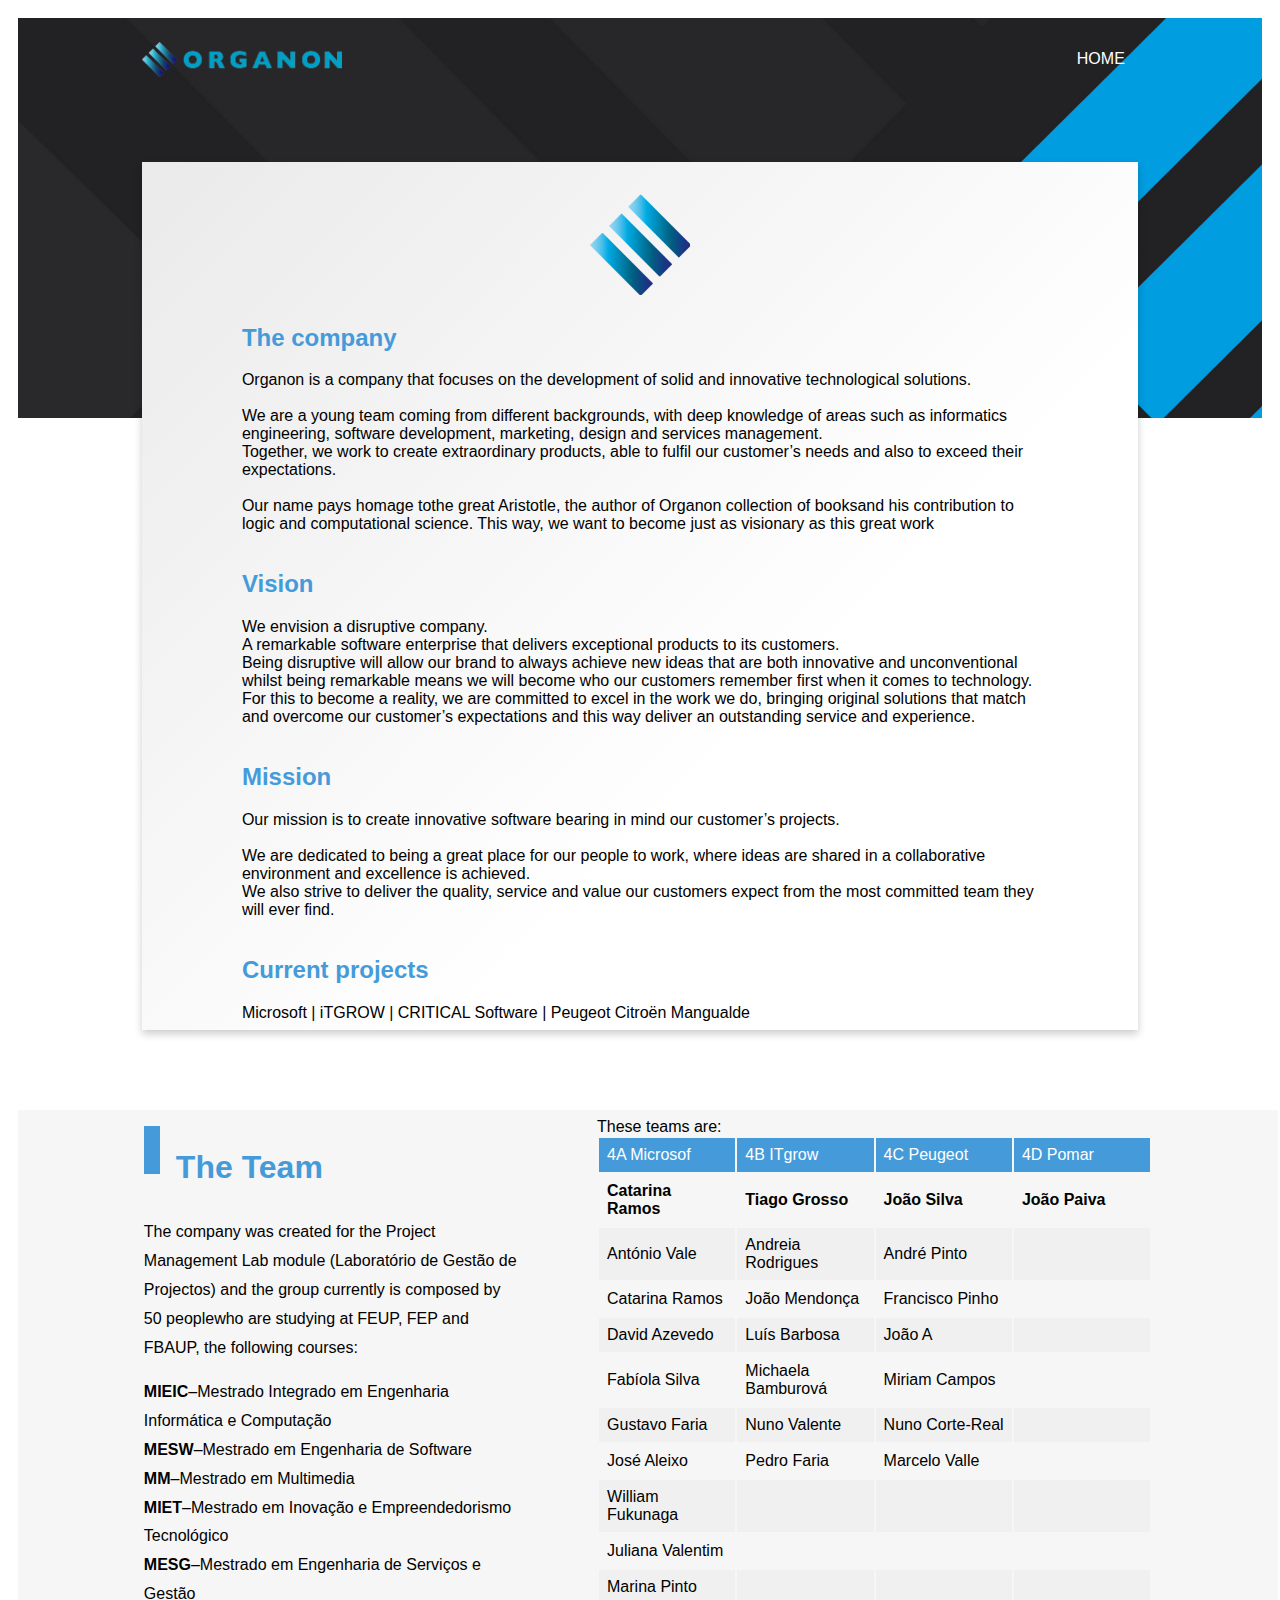
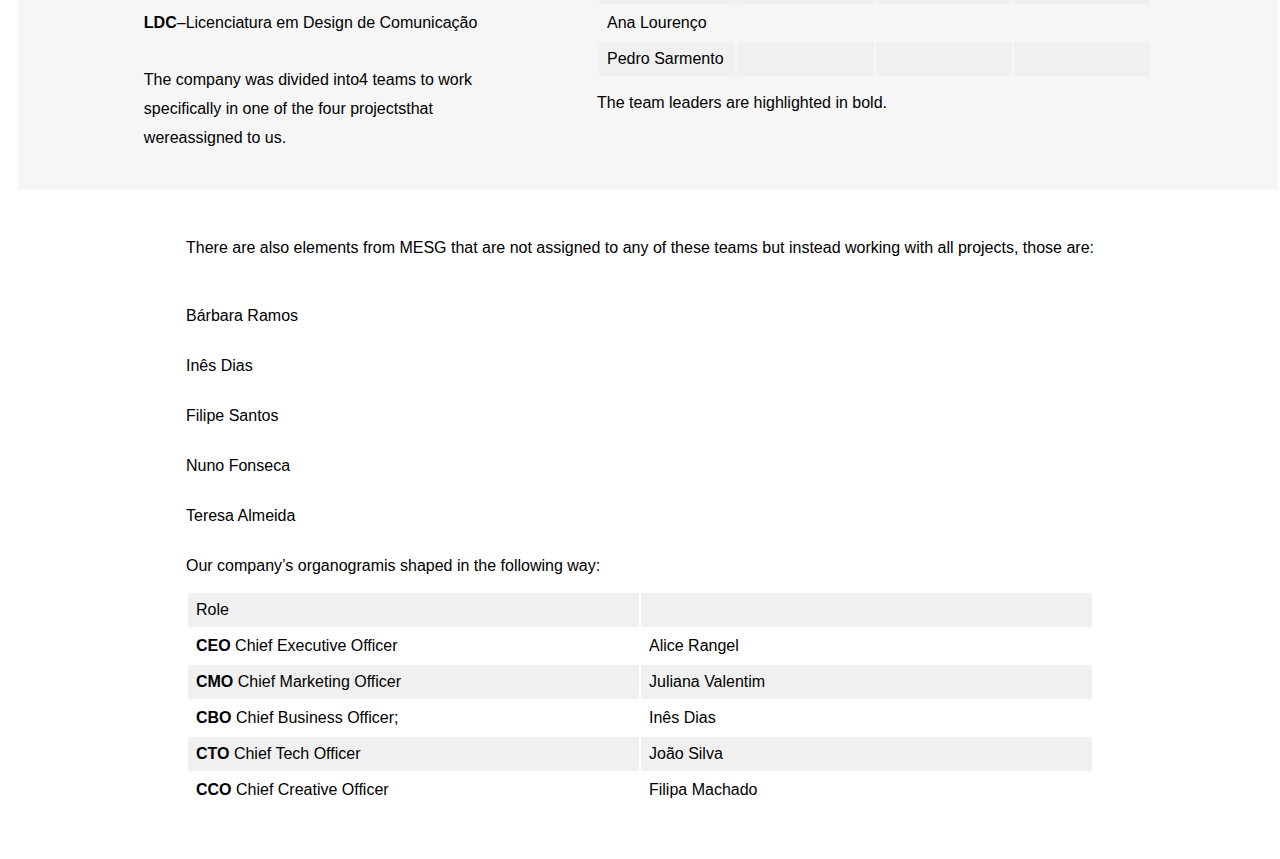
==== about.html @ 713d664d "Initial commit" ====
<!DOCTYPE html PUBLIC "-//W3C//DTD XHTML 1.0 Transitional//EN" "http://www.w3.org/TR/xhtml1/DTD/xhtml1-transitional.dtd">
<html xmlns="http://www.w3.org/1999/xhtml">
<head>
<meta charset="UTF-8">
<title>Organon - About</title>
	 <link rel="stylesheet" type="text/css" href="style.css">
</head>
<body>
<div id="topo" style="min-height:25rem; margin-bottom:none;">
        <div class="menu">
            <img src="images/logotipo.png" width="200" alt="ORGANON"/>
              <nav>
                    <ul>
                    <li> <a href="index.html">HOME</a></li>
                    </ul>
	  </nav>
	  </div>
      
   </div>
   <div class="company">
    <div class="simbolo" style="padding-top:2rem;">
    <img src="images/simb-logo.png" class="organon" width="100" alt="ORGANON"/> 
	</div>
    <section>
  
<h2>The company</h2>

<text>Organon is  a  company  that focuses  on  the  development  of  solid  and  innovative  technological solutions.<br /><br />We are a young team coming from different backgrounds, with deep knowledge of areas such as informatics  engineering,  software  development,  marketing,  design  and  services management.<br /> Together, we work to create extraordinary products, able to fulfil our customer’s needs and also to exceed their expectations.<br /><br /> Our name pays homage tothe great Aristotle, the author of Organon collection of booksand his contribution to logic and computational science. This way, we want to become just as visionary as this great work</text>
</section>
      

<section>
    <h2>Vision</h2>
We  envision  a disruptive  company.  <br />A  remarkable software  enterprise  that  delivers  exceptional products to its customers.<br /> Being disruptive will allow our brand to always achieve new ideas that are both innovative and unconventional whilst being remarkable means we will become who our customers  remember  first  when  it  comes  to  technology.  For  this  to  become  a  reality,  we  are committed to excel in the work we do, bringing original solutions that match and overcome our customer’s expectations and this way deliver an outstanding service and experience.
</section>
<section>
   <h2>Mission</h2>
Our mission is to create innovative software bearing in mind our customer’s  projects. <br /><br /> We  are dedicated to being a great place for our people to work, where ideas are shared in a collaborative environment and excellence is achieved. <br />We also strive to deliver the quality, service and value our customers expect from the most committed team they will ever find.
</section>    
    <section><h2>Current projects</h2>
    Microsoft | iTGROW | CRITICAL Software | Peugeot Citroën Mangualde</section>
</div>
<section class="team">
<div class="team-text" style="line-height: 1.8;">
<hr style="width: 1rem; height: 3rem; background-color:#459BDA; border: none; float: left; margin-right: 1rem;"><h1>The Team</h1>
<p>The company was created for the Project Management Lab module (Laboratório de Gestão de Projectos) and the group currently is composed by 50 peoplewho are studying at FEUP, FEP and FBAUP, the following courses:</p>
<strong>MIEIC</strong>–Mestrado Integrado em Engenharia Informática e Computação<br />
<strong>MESW</strong>–Mestrado em Engenharia de Software<br />
<strong>MM</strong>–Mestrado em Multimedia<br />
<strong>MIET</strong>–Mestrado em Inovação e Empreendedorismo Tecnológico<br />
<strong>MESG</strong>–Mestrado em Engenharia de Serviços e Gestão<br />
<strong>LDC</strong>–Licenciatura em Design de Comunicação<br /><br />
The company was divided into4 teams to work specifically in one of the four projectsthat wereassigned to us.<br /> <br />
</div>
<div>
These teams are:
<table border="0" class="tabela">
  <tr style="background-color:#459BDA;; color:white;">
    <td>4A Microsof</td>
    <td>4B ITgrow</td>
    <td>4C Peugeot</td>
    <td>4D Pomar</td>
  </tr>
  <tr>
    <td><strong>Catarina Ramos</strong></td>
    <td><strong>Tiago Grosso</strong></td>
    <td><strong>João Silva</strong></td>
    <td><strong>João Paiva</strong></td>
  </tr>
  <tr>
    <td>António Vale</td>
    <td>Andreia Rodrigues</td>
    <td>André Pinto</td>
    <td>&nbsp;</td>
  </tr>
  <tr>
    <td>Catarina Ramos</td>
    <td>João Mendonça</td>
    <td>Francisco Pinho</td>
    <td>&nbsp;</td>
  </tr>
  <tr>
    <td>David Azevedo</td>
    <td>Luís Barbosa</td>
    <td>João A</td>
    <td>&nbsp;</td>
  </tr>
  <tr>
    <td>Fabíola Silva</td>
    <td>Michaela Bamburová</td>
    <td>Miriam Campos</td>
    <td>&nbsp;</td>
  </tr>
  <tr>
    <td>Gustavo Faria</td>
    <td>Nuno Valente</td>
    <td>Nuno Corte-Real</td>
    <td>&nbsp;</td>
  </tr>
  <tr>
    <td>José Aleixo</td>
    <td>Pedro Faria</td>
    <td>Marcelo Valle</td>
    <td>&nbsp;</td>
  </tr>
  <tr>
    <td>William Fukunaga</td>
    <td>&nbsp;</td>
    <td>&nbsp;</td>
    <td>&nbsp;</td>
  </tr>
  <tr>
    <td>Juliana Valentim</td>
    <td>&nbsp;</td>
    <td>&nbsp;</td>
    <td>&nbsp;</td>
  </tr>
  <tr>
    <td>Marina Pinto</td>
    <td>&nbsp;</td>
    <td>&nbsp;</td>
    <td>&nbsp;</td>
  </tr>
  <tr>
    <td>Ana Lourenço</td>
    <td>&nbsp;</td>
    <td>&nbsp;</td>
    <td>&nbsp;</td>
  </tr>
  <tr>
    <td>Pedro Sarmento</td>
    <td>&nbsp;</td>
    <td>&nbsp;</td>
    <td>&nbsp;</td>
  </tr>
 </table>
<p>The team leaders are highlighted in bold.</p>
</div>
</section>
<section class="team2">
<p>There  are  also  elements from MESG that  are  not assigned to  any  of these teams but instead working with all projects, those are:</p> <br />
<p>Bárbara Ramos</p>
<p>Inês Dias</p>
<p>Filipe Santos</p>
<p>Nuno Fonseca</p>
<p>Teresa Almeida</p>
<p>Our company’s organogramis shaped in the following way:</p>


<table border="0" class="tabela">
  <tr>
    <td>Role</td>
    <td>&nbsp;</td>
  </tr>
  <tr>
    <td><strong>CEO </strong>Chief Executive Officer</td>
    <td>Alice Rangel</td>
  </tr>
  <tr>
    <td><strong>CMO</strong> Chief Marketing Officer</td>
    <td>Juliana Valentim</td>
  </tr>
  <tr>
    <td><strong>CBO</strong> Chief Business Officer;</td>
    <td>Inês Dias</td>
  </tr>
  <tr>
    <td><strong>CTO</strong> Chief Tech Officer</td>
    <td>João Silva</td>
  </tr>
  <tr>
    <td><strong>CCO</strong> Chief Creative Officer</td>
    <td>Filipa Machado</td>
  </tr>
</table>

</section>
</body>
</html>
---- style.css ----
@charset "UTF-8";
/* CSS Document */
html{
	margin:10px;

}

*{
font-family:"Gill Sans", "Gill Sans MT", "Myriad Pro", "DejaVu Sans Condensed", Helvetica, Arial, "sans-serif";	
	
}


a{
color:white;
text-decoration:none;	
	}


section h2{
	color:#459BDA;
	}
h2{
	color:#459BDA;}


.tab h5{
	color:#459BDA;
	}

table h1{
	color:white;
}

table p{
	color:#ECECEC;
}

p{
line-height: 1s;
	}
.texto p{
line-height: 1s;
	}
h1{
	 color:#459BDA;

	 }
	
.tabcontent p{
	 text-align: justify;
	}


figure{
	width: 10%;
	float: right;
	margin:5rem 5rem 0 5rem;
	}
	
.simbolo{
	margin: 1px auto;
	text-align: center;
}

.menu{
	vertical-align: middle;
	padding: 1rem;
	width: 80%;
	margin: auto;
}

nav{
	float: right;
	padding-right: 0.8rem;
}
.menu img{
padding-top: 0.5rem;

}

.menu ul{	

color: white;
display: inline-flex;
}

.menu li{	
list-style-type: none;
padding-left: 1rem;
}

.card p{
padding:1rem;
}

.card h4{
padding-left:1rem;
color:#459BDA;
}

#topo{
	background-image: url(images/fundo.jpg);
	margin-bottom: 4rem;
	background-attachment: fixed;
    background-position: center;
    background-repeat: no-repeat;
    background-size: cover;
}

.card {
    box-shadow: 0 4px 8px 0 rgba(0,0,0,0.2);
    transition: 0.3s;
    width: 35%;
	margin: auto;

}

.company{
    box-shadow: 0 4px 8px 0 rgba(0,0,0,0.2);
    transition: 0.3s;
	background: linear-gradient(135deg, #eaeaea 0%,#ffffff 64%,#ffffff 100%);
	margin:-20rem auto 5rem auto;
	width:80%;
	z-index:1;
	text-align:left;
}
section{
	width: 80%;
	justify-content: center;
	margin: 1px auto;
	padding:0.5rem;
}

.texto{
	width:60%}
td{
	margin: auto;
	align-content: center;
	padding:0.5rem;
	}
	
.tabela tr:nth-child(odd){
	background:#F0F0F0;}

.team{
	display:flex;
	max-width:1920px;
	background:#F6F6F6;
	width:100%;
	}
	
.team2{
	width: 80%;
	justify-content: center;
	margin: 1px auto;
	padding: 2rem;
	display: grid;
	}

.team2 p{
	line-height: 1s;
	}
	
.team-text{
	padding-right:5rem;
	width:30%;}
	
.card:hover {
    box-shadow: 0 8px 16px 0 rgba(0,0,0,0.2);
}

.container {
    padding: 2px 16px;
}

.vp{
	border-radius: 50%;
	float:right;
	margin-right:1.5rem;
}

.botao {
    background-color: #191919; 
    border: none;
    color: white;
	margin-top: -1rem;
    padding: 15px 0px;
    text-align: center;
    text-decoration: none;
    display: inline-block;
    -webkit-transition-duration: 0.4s; /* Safari */
    transition-duration: 0.4s;
    cursor: pointer;
	width:100%;
}

.bot{
  display: inline-block;
  border-radius:50px;
  background-color:#FFFFFF;
  border: none;
  color:#459BDA;
  text-align: center;
  font-size: 14px;
  padding: 10px;
  width: 150px;
  transition: all 0.5s;
  cursor: pointer;
  margin: 1rem 2rem;
  box-shadow: 0 4px 8px 0 rgba(0,0,0,0.2);
}

button span {
  cursor: pointer;
  display: inline-block;
  position: relative;
  transition: 0.5s;
}

button span:after {
  content: '\00bb';
  position: absolute;
  opacity: 0;
  top: 0;
  right: -20px;
  transition: 0.5s;
}

button:hover span {
  padding-right: 25px;
}

button:hover span:after {
  opacity: 1;
  right: 0;
}

footer{
	padding:3rem;
	background-color:#F6F6F6;
	display: inline-flex;
	}

.foot{
	width: 25%;
	height: 23rem;
	background-color:#7ACCEF;
	background: linear-gradient(to bottom right, #7ACCEF, #459BDA); 
	border-radius:15px;
}

.content{
	margin: auto;
	width:90%;
	padding: 1rem 0 0rem 0;
    height: 53rem;
}

.tab {
    overflow: hidden;
    border: none;

}
td{
	width:25%;
	}

/* Style the buttons inside the tab */
.tab button {
    background-color: inherit;
    float: left;
	border-top:none;
	border-left:none;
	border-right:none;
 	border-bottom: 3px solid #d9d9d9;
    outline: none;
    cursor: pointer;
    padding: 14px 16px;
    transition: 0.3s;
    font-size: 17px;
	width:25%
}

/* Change background color of buttons on hover */
.tab button:hover {
    background-color:#F4F4F4;
}
.tablinks{
	text-align:left;
	}

/* Create an active/current tablink class */
.tab button.active {
   	border-top:none;
	border-left:none;
	border-right:none;
 	border-bottom: 5px solid #459BDA;
}

/* Style the tab content */
.tabcontent {
    display: none;
    padding: 6px 12px;
  	border-top: none;
}

/* Style the close button */
.topright {
    float: right;
    cursor: pointer;
    font-size: 28px;
}

.topright:hover {color: red;}

input[type=text], select, textarea {
    width: 100%;
    padding: 12px;
    border:none;
    border-radius: 15px;
    box-sizing: border-box;
    margin-top: 6px;
    margin-bottom: 16px;
    resize: vertical;
}

input[type=submit] {
    background-color:#68BBE8;
    color: white;
    padding: 12px 20px;
    border: none;
    border-radius: 5px;
    cursor: pointer;
	width: 100%;
}

input[type=submit]:hover {
    background-color:#68BBE8;
}

.formu{ 
	margin-left: 4rem;
	width:40%;
	}
	
.organon{
	-webkit-animation: mymove 60s infinite;
		}
		
@-webkit-keyframes mymove {
    from {transform: rotate(0deg);}
    to {transform: rotate(360deg);}
}

/* Standard syntax */
@keyframes mymove {
	from {transform: rotate(0deg);}
    to {transform: rotate(360deg);}
}
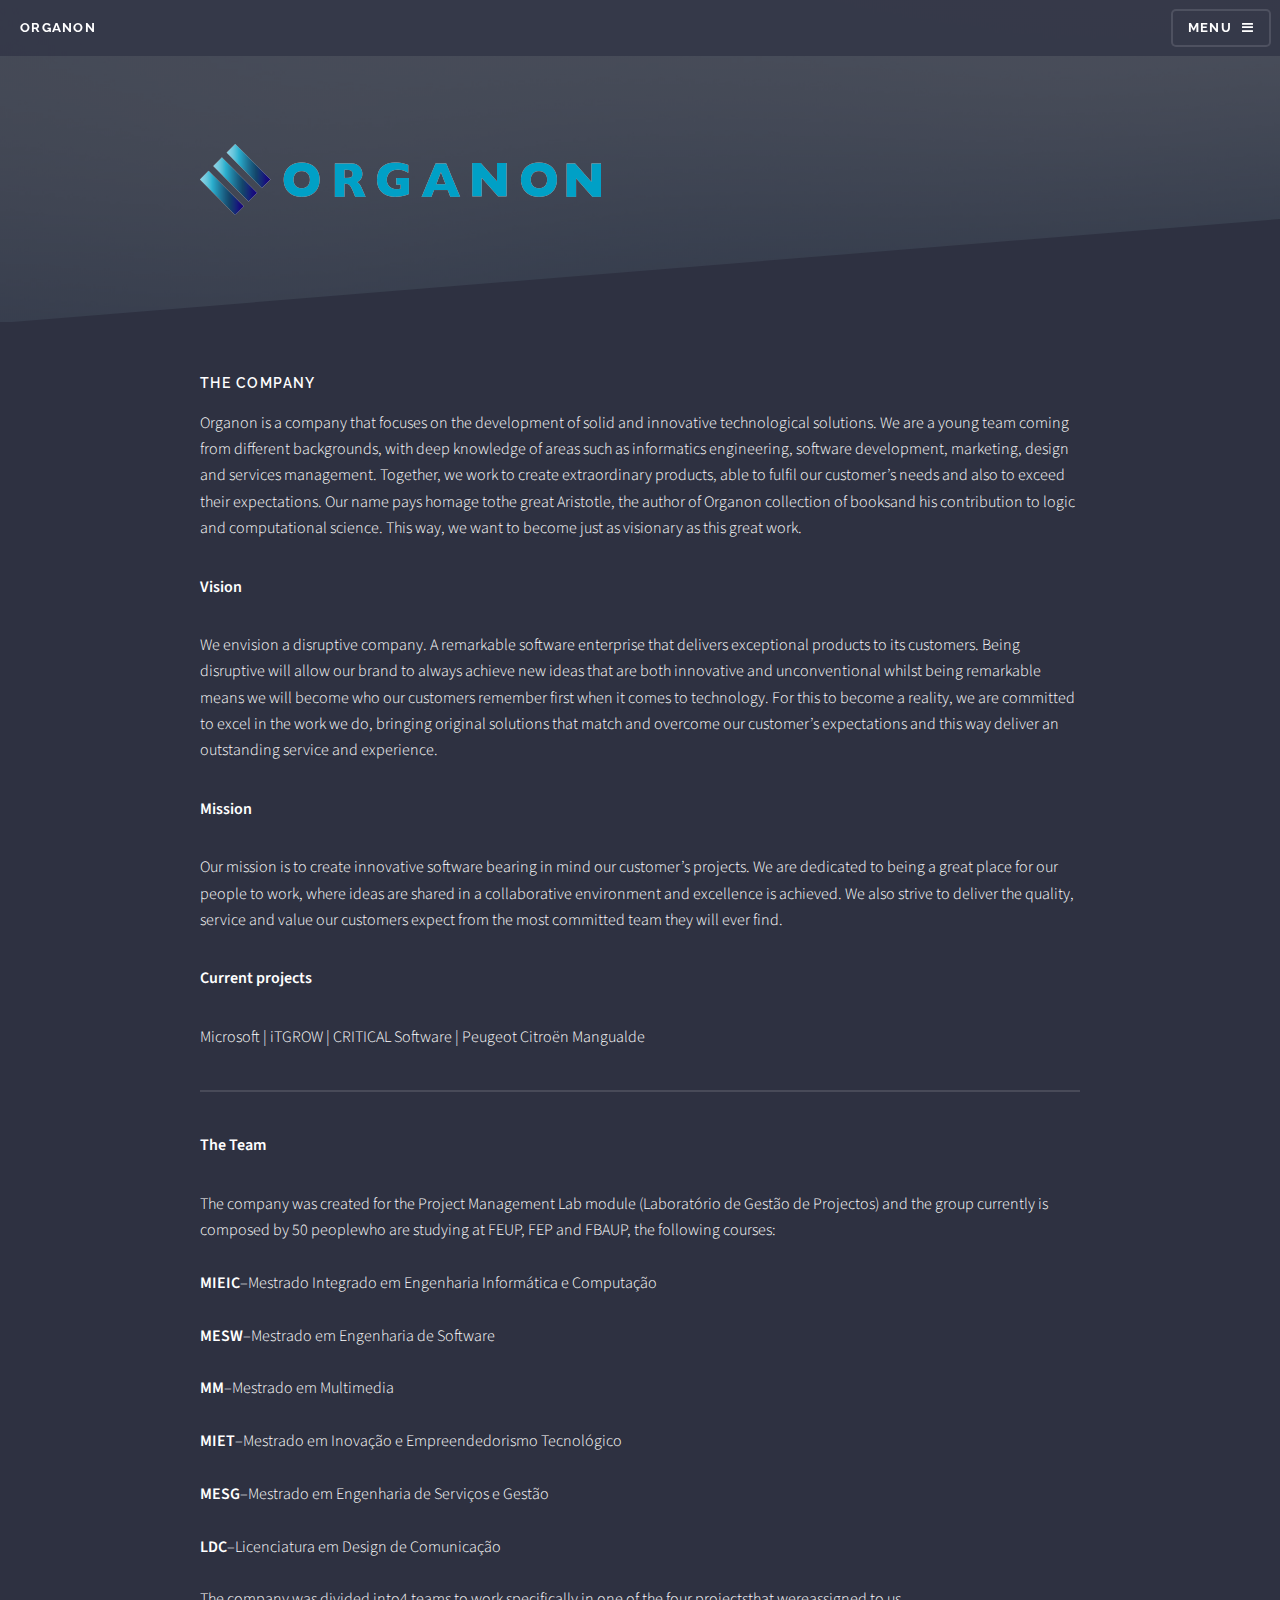
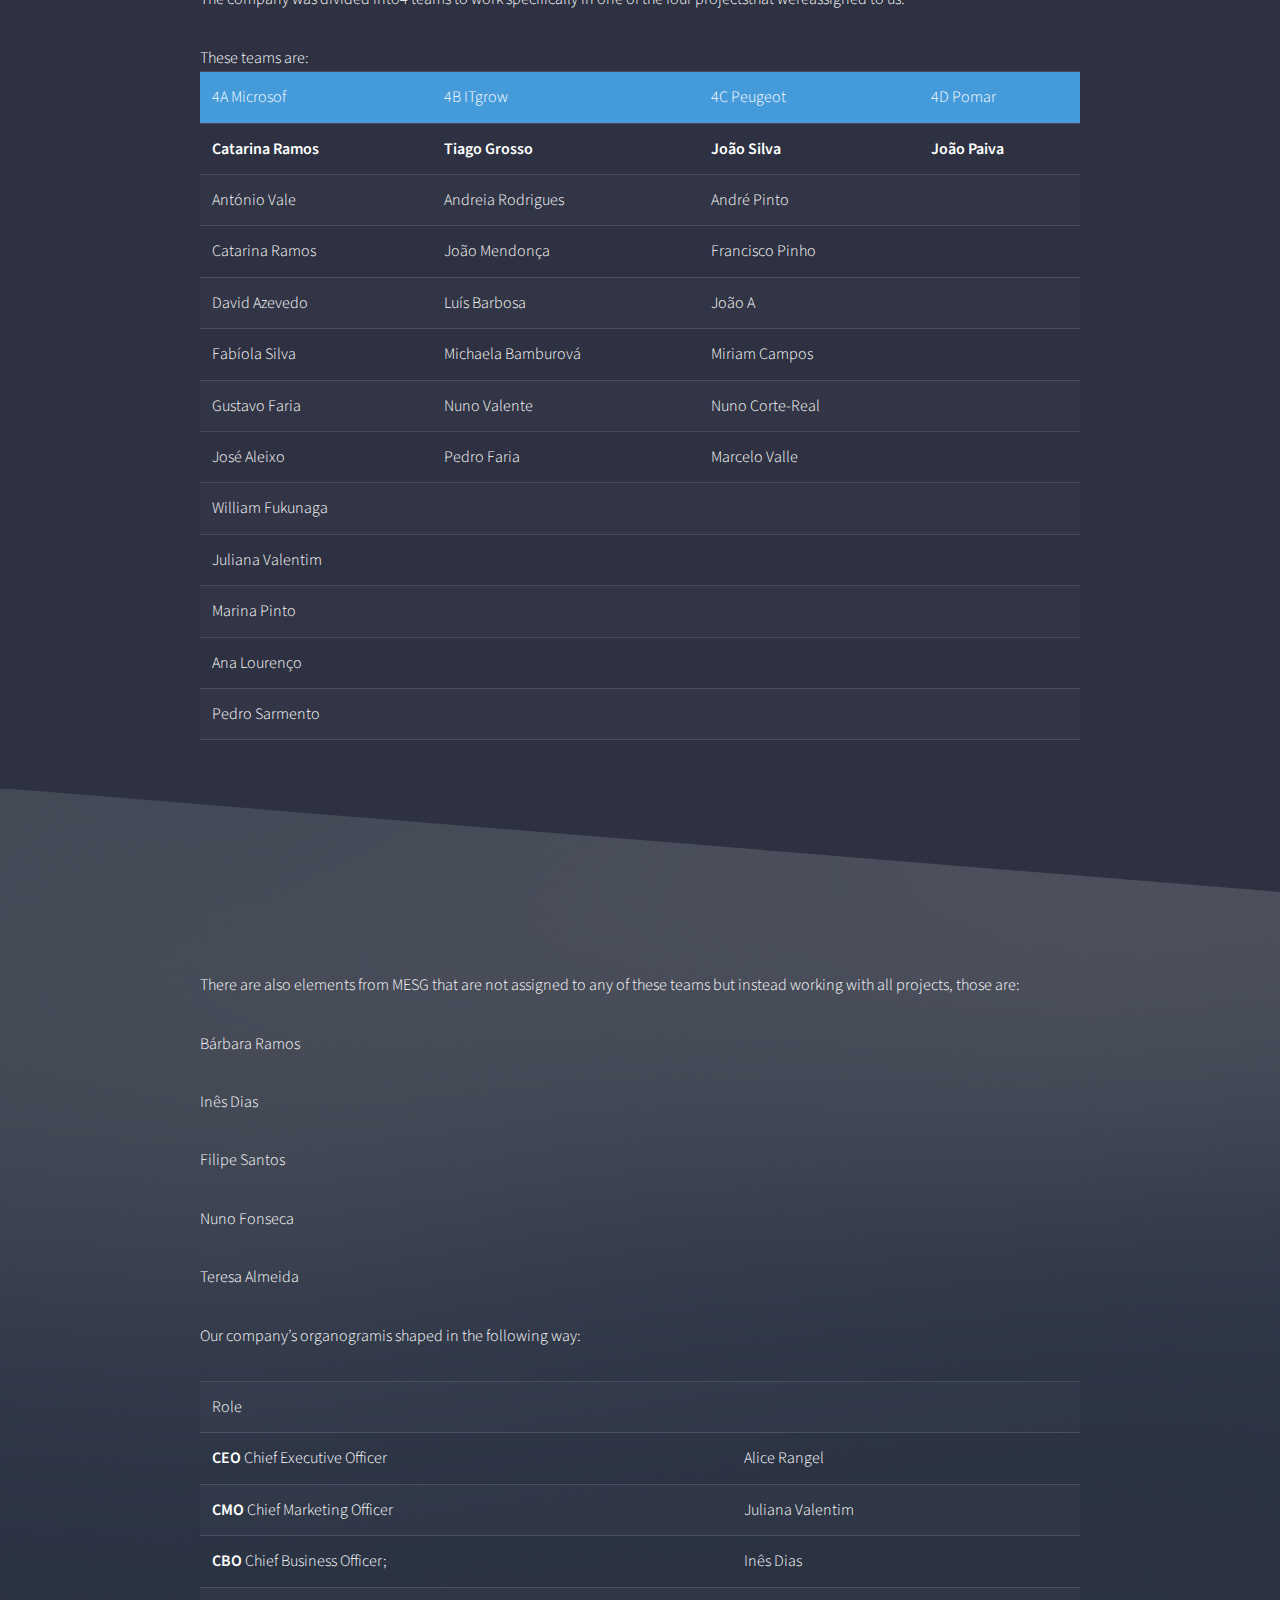
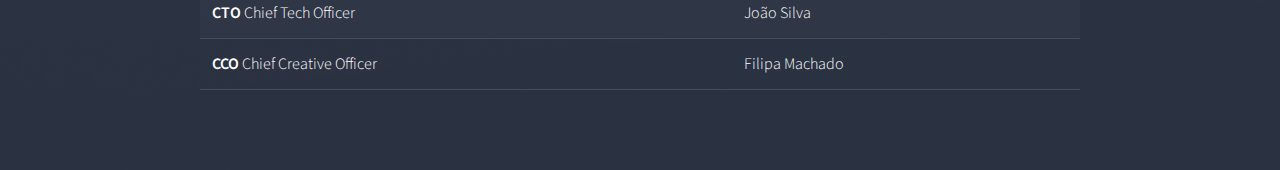
==== commit 7f083a68: "new" ====
--- a/about.html
+++ b/about.html
@@ -1,59 +1,93 @@
-<!DOCTYPE html PUBLIC "-//W3C//DTD XHTML 1.0 Transitional//EN" "http://www.w3.org/TR/xhtml1/DTD/xhtml1-transitional.dtd">
-<html xmlns="http://www.w3.org/1999/xhtml">
-<head>
-<meta charset="UTF-8">
-<title>Organon - About</title>
-	 <link rel="stylesheet" type="text/css" href="style.css">
-</head>
-<body>
-<div id="topo" style="min-height:25rem; margin-bottom:none;">
-        <div class="menu">
-            <img src="images/logotipo.png" width="200" alt="ORGANON"/>
-              <nav>
-                    <ul>
-                    <li> <a href="index.html">HOME</a></li>
-                    </ul>
-	  </nav>
-	  </div>
-      
-   </div>
-   <div class="company">
-    <div class="simbolo" style="padding-top:2rem;">
-    <img src="images/simb-logo.png" class="organon" width="100" alt="ORGANON"/> 
-	</div>
-    <section>
-  
-<h2>The company</h2>
-
-<text>Organon is  a  company  that focuses  on  the  development  of  solid  and  innovative  technological solutions.<br /><br />We are a young team coming from different backgrounds, with deep knowledge of areas such as informatics  engineering,  software  development,  marketing,  design  and  services management.<br /> Together, we work to create extraordinary products, able to fulfil our customer’s needs and also to exceed their expectations.<br /><br /> Our name pays homage tothe great Aristotle, the author of Organon collection of booksand his contribution to logic and computational science. This way, we want to become just as visionary as this great work</text>
-</section>
-      
-
-<section>
-    <h2>Vision</h2>
-We  envision  a disruptive  company.  <br />A  remarkable software  enterprise  that  delivers  exceptional products to its customers.<br /> Being disruptive will allow our brand to always achieve new ideas that are both innovative and unconventional whilst being remarkable means we will become who our customers  remember  first  when  it  comes  to  technology.  For  this  to  become  a  reality,  we  are committed to excel in the work we do, bringing original solutions that match and overcome our customer’s expectations and this way deliver an outstanding service and experience.
-</section>
-<section>
-   <h2>Mission</h2>
-Our mission is to create innovative software bearing in mind our customer’s  projects. <br /><br /> We  are dedicated to being a great place for our people to work, where ideas are shared in a collaborative environment and excellence is achieved. <br />We also strive to deliver the quality, service and value our customers expect from the most committed team they will ever find.
-</section>    
-    <section><h2>Current projects</h2>
-    Microsoft | iTGROW | CRITICAL Software | Peugeot Citroën Mangualde</section>
-</div>
-<section class="team">
-<div class="team-text" style="line-height: 1.8;">
-<hr style="width: 1rem; height: 3rem; background-color:#459BDA; border: none; float: left; margin-right: 1rem;"><h1>The Team</h1>
-<p>The company was created for the Project Management Lab module (Laboratório de Gestão de Projectos) and the group currently is composed by 50 peoplewho are studying at FEUP, FEP and FBAUP, the following courses:</p>
-<strong>MIEIC</strong>–Mestrado Integrado em Engenharia Informática e Computação<br />
-<strong>MESW</strong>–Mestrado em Engenharia de Software<br />
-<strong>MM</strong>–Mestrado em Multimedia<br />
-<strong>MIET</strong>–Mestrado em Inovação e Empreendedorismo Tecnológico<br />
-<strong>MESG</strong>–Mestrado em Engenharia de Serviços e Gestão<br />
-<strong>LDC</strong>–Licenciatura em Design de Comunicação<br /><br />
-The company was divided into4 teams to work specifically in one of the four projectsthat wereassigned to us.<br /> <br />
-</div>
-<div>
-These teams are:
+<!DOCTYPE HTML>
+<!--
+	Solid State by HTML5 UP
+	html5up.net | @ajlkn
+	Free for personal and commercial use under the CCA 3.0 license (html5up.net/license)
+-->
+<html>
+	<head>
+		<title>ABOUT</title>
+		<meta charset="utf-8" />
+		<meta name="viewport" content="width=device-width, initial-scale=1" />
+		<!--[if lte IE 8]><script src="assets/js/ie/html5shiv.js"></script><![endif]-->
+		<link rel="stylesheet" href="assets/css/main.css" />
+		<!--[if lte IE 9]><link rel="stylesheet" href="assets/css/ie9.css" /><![endif]-->
+		<!--[if lte IE 8]><link rel="stylesheet" href="assets/css/ie8.css" /><![endif]-->
+	</head>
+	<body>
+
+		<!-- Page Wrapper -->
+			<div id="page-wrapper">
+
+				<!-- Header -->
+					<header id="header">
+						<h1><a href="index.html">ORGANON</a></h1>
+						<nav>
+							<a href="#menu">Menu</a>
+						</nav>
+					</header>
+
+				<!-- Menu -->
+					<nav id="menu">
+						<div class="inner">
+							<h2>Menu</h2>
+							<ul class="links">
+								<li><a href="index.html">Home</a></li>
+								
+						  </ul>
+							<a href="#" class="close">Close</a>
+						</div>
+					</nav>
+
+				<!-- Wrapper -->
+					<section id="wrapper" style="background-image:url(images/fundo.jpg);">
+						<header>
+							<div class="inner">
+						    <img src="images/logotipo.png" width="401" height="71"> </div>
+						</header>
+
+						<!-- Content -->
+							<div class="wrapper">
+								<div class="inner">
+								  <section>
+								    <h3><strong>The company</strong></h3>
+								    <p>
+								      Organon is a company that focuses on the development of solid and innovative technological solutions.
+									      
+								      We are a young team coming from different backgrounds, with deep knowledge of areas such as informatics engineering, software development, marketing, design and services management.
+								      Together, we work to create extraordinary products, able to fulfil our customer’s needs and also to exceed their expectations.
+									      
+								      Our name pays homage tothe great Aristotle, the author of Organon collection of booksand his contribution to logic and computational science. This way, we want to become just as visionary as this great work.
+							        </p>
+								    <p><strong>Vision</strong></p>
+								    <p>
+								      We envision a disruptive company.
+								      A remarkable software enterprise that delivers exceptional products to its customers.
+							        Being disruptive will allow our brand to always achieve new ideas that are both innovative and unconventional whilst being remarkable means we will become who our customers remember first when it comes to technology. For this to become a reality, we are committed to excel in the work we do, bringing original solutions that match and overcome our customer’s expectations and this way deliver an outstanding service and experience.</p>
+								    <p> <strong>Mission</strong></p>
+								    <p>
+								      Our mission is to create innovative software bearing in mind our customer’s projects.
+									      
+								      We are dedicated to being a great place for our people to work, where ideas are shared in a collaborative environment and excellence is achieved.
+								      We also strive to deliver the quality, service and value our customers expect from the most committed team they will ever find.
+                                    </p>
+								    <p><strong>Current projects</strong>
+							        </p>
+								    <p>Microsoft | iTGROW | CRITICAL Software | Peugeot Citroën Mangualde </p>
+                                    <hr>
+								    <p><strong>The Team</strong></p>
+								    <p>
+								      
+								      The company was created for the Project Management Lab module (Laboratório de Gestão de Projectos) and the group currently is composed by 50 peoplewho are studying at FEUP, FEP and FBAUP, the following courses:<br><br>
+								      <strong>MIEIC</strong>–Mestrado Integrado em Engenharia Informática e Computação<br><br>
+								      <strong>MESW</strong>–Mestrado em Engenharia de Software<br><br>
+								      <strong>MM</strong>–Mestrado em Multimedia<br><br>
+								      <strong>MIET</strong>–Mestrado em Inovação e Empreendedorismo Tecnológico<br><br>
+								      <strong>MESG</strong>–Mestrado em Engenharia de Serviços e Gestão<br><br>
+								      <strong>LDC</strong>–Licenciatura em Design de Comunicação<br><br>
+								      
+								      The company was divided into4 teams to work specifically in one of the four projectsthat wereassigned to us.</p>
+                                      These teams are:
 <table border="0" class="tabela">
   <tr style="background-color:#459BDA;; color:white;">
     <td>4A Microsof</td>
@@ -134,20 +168,26 @@
     <td>&nbsp;</td>
   </tr>
  </table>
-<p>The team leaders are highlighted in bold.</p>
-</div>
-</section>
-<section class="team2">
-<p>There  are  also  elements from MESG that  are  not assigned to  any  of these teams but instead working with all projects, those are:</p> <br />
-<p>Bárbara Ramos</p>
-<p>Inês Dias</p>
-<p>Filipe Santos</p>
-<p>Nuno Fonseca</p>
-<p>Teresa Almeida</p>
-<p>Our company’s organogramis shaped in the following way:</p>
-
-
-<table border="0" class="tabela">
+								  </section>
+
+								</div>
+							</div>
+
+					</section>
+
+				<!-- Footer -->
+					<section id="footer">
+						<div class="inner">
+							
+							<p>There  are  also  elements from MESG that  are  not assigned to  any    of these teams but instead working with all projects, those are:</p>
+                            <br>
+                            <p>Bárbara Ramos</p>
+                            <p>Inês Dias</p>
+                            <p>Filipe Santos</p>
+                            <p>Nuno Fonseca</p>
+                            <p>Teresa Almeida</p>
+                            <p>Our company&rsquo;s organogramis shaped in the following way:</p>
+                            <table border="0" class="tabela">
   <tr>
     <td>Role</td>
     <td>&nbsp;</td>
@@ -174,6 +214,19 @@
   </tr>
 </table>
 
-</section>
-</body>
-</html>
+							
+						</div>
+					</section>
+
+			</div>
+
+		<!-- Scripts -->
+			<script src="assets/js/skel.min.js"></script>
+			<script src="assets/js/jquery.min.js"></script>
+			<script src="assets/js/jquery.scrollex.min.js"></script>
+			<script src="assets/js/util.js"></script>
+			<!--[if lte IE 8]><script src="assets/js/ie/respond.min.js"></script><![endif]-->
+			<script src="assets/js/main.js"></script>
+
+	</body>
+</html>--- a/assets/css/main.css
+++ b/assets/css/main.css
@@ -0,0 +1,3867 @@
+@import url(font-awesome.min.css);
+@import url("https://fonts.googleapis.com/css?family=Raleway:200,700|Source+Sans+Pro:300,600,300italic,600italic");
+
+/*
+	Solid State by HTML5 UP
+	html5up.net | @ajlkn
+	Free for personal and commercial use under the CCA 3.0 license (html5up.net/license)
+*/
+
+/* Reset */
+
+	html, body, div, span, applet, object, iframe, h1, h2, h3, h4, h5, h6, p, blockquote, pre, a, abbr, acronym, address, big, cite, code, del, dfn, em, img, ins, kbd, q, s, samp, small, strike, strong, sub, sup, tt, var, b, u, i, center, dl, dt, dd, ol, ul, li, fieldset, form, label, legend, table, caption, tbody, tfoot, thead, tr, th, td, article, aside, canvas, details, embed, figure, figcaption, footer, header, hgroup, menu, nav, output, ruby, section, summary, time, mark, audio, video {
+		margin: 0;
+		padding: 0;
+		border: 0;
+		font-size: 100%;
+		font: inherit;
+		vertical-align: baseline;
+	}
+
+	article, aside, details, figcaption, figure, footer, header, hgroup, menu, nav, section {
+		display: block;
+	}
+
+	body {
+		line-height: 1;
+	}
+
+	ol, ul {
+		list-style: none;
+	}
+
+	blockquote, q {
+		quotes: none;
+	}
+
+	blockquote:before, blockquote:after, q:before, q:after {
+		content: '';
+		content: none;
+	}
+
+	table {
+		border-collapse: collapse;
+		border-spacing: 0;
+	}
+
+	body {
+		-webkit-text-size-adjust: none;
+	}
+
+/* Box Model */
+
+	*, *:before, *:after {
+		-moz-box-sizing: border-box;
+		-webkit-box-sizing: border-box;
+		box-sizing: border-box;
+	}
+
+/* Grid */
+
+	.row {
+		border-bottom: solid 1px transparent;
+		-moz-box-sizing: border-box;
+		-webkit-box-sizing: border-box;
+		box-sizing: border-box;
+	}
+
+	.row > * {
+		float: left;
+		-moz-box-sizing: border-box;
+		-webkit-box-sizing: border-box;
+		box-sizing: border-box;
+	}
+
+	.row:after, .row:before {
+		content: '';
+		display: block;
+		clear: both;
+		height: 0;
+	}
+
+	.row.uniform > * > :first-child {
+		margin-top: 0;
+	}
+
+	.row.uniform > * > :last-child {
+		margin-bottom: 0;
+	}
+
+	.row.\30 \25 > * {
+		padding: 0 0 0 0em;
+	}
+
+	.row.\30 \25 {
+		margin: 0 0 -1px 0em;
+	}
+
+	.row.uniform.\30 \25 > * {
+		padding: 0em 0 0 0em;
+	}
+
+	.row.uniform.\30 \25 {
+		margin: 0em 0 -1px 0em;
+	}
+
+	.row > * {
+		padding: 0 0 0 1.75em;
+	}
+
+	.row {
+		margin: 0 0 -1px -1.75em;
+	}
+
+	.row.uniform > * {
+		padding: 1.75em 0 0 1.75em;
+	}
+
+	.row.uniform {
+		margin: -1.75em 0 -1px -1.75em;
+	}
+
+	.row.\32 00\25 > * {
+		padding: 0 0 0 3.5em;
+	}
+
+	.row.\32 00\25 {
+		margin: 0 0 -1px -3.5em;
+	}
+
+	.row.uniform.\32 00\25 > * {
+		padding: 3.5em 0 0 3.5em;
+	}
+
+	.row.uniform.\32 00\25 {
+		margin: -3.5em 0 -1px -3.5em;
+	}
+
+	.row.\31 50\25 > * {
+		padding: 0 0 0 2.625em;
+	}
+
+	.row.\31 50\25 {
+		margin: 0 0 -1px -2.625em;
+	}
+
+	.row.uniform.\31 50\25 > * {
+		padding: 2.625em 0 0 2.625em;
+	}
+
+	.row.uniform.\31 50\25 {
+		margin: -2.625em 0 -1px -2.625em;
+	}
+
+	.row.\35 0\25 > * {
+		padding: 0 0 0 0.875em;
+	}
+
+	.row.\35 0\25 {
+		margin: 0 0 -1px -0.875em;
+	}
+
+	.row.uniform.\35 0\25 > * {
+		padding: 0.875em 0 0 0.875em;
+	}
+
+	.row.uniform.\35 0\25 {
+		margin: -0.875em 0 -1px -0.875em;
+	}
+
+	.row.\32 5\25 > * {
+		padding: 0 0 0 0.4375em;
+	}
+
+	.row.\32 5\25 {
+		margin: 0 0 -1px -0.4375em;
+	}
+
+	.row.uniform.\32 5\25 > * {
+		padding: 0.4375em 0 0 0.4375em;
+	}
+
+	.row.uniform.\32 5\25 {
+		margin: -0.4375em 0 -1px -0.4375em;
+	}
+
+	.\31 2u, .\31 2u\24 {
+		width: 100%;
+		clear: none;
+		margin-left: 0;
+	}
+
+	.\31 1u, .\31 1u\24 {
+		width: 91.6666666667%;
+		clear: none;
+		margin-left: 0;
+	}
+
+	.\31 0u, .\31 0u\24 {
+		width: 83.3333333333%;
+		clear: none;
+		margin-left: 0;
+	}
+
+	.\39 u, .\39 u\24 {
+		width: 75%;
+		clear: none;
+		margin-left: 0;
+	}
+
+	.\38 u, .\38 u\24 {
+		width: 66.6666666667%;
+		clear: none;
+		margin-left: 0;
+	}
+
+	.\37 u, .\37 u\24 {
+		width: 58.3333333333%;
+		clear: none;
+		margin-left: 0;
+	}
+
+	.\36 u, .\36 u\24 {
+		width: 50%;
+		clear: none;
+		margin-left: 0;
+	}
+
+	.\35 u, .\35 u\24 {
+		width: 41.6666666667%;
+		clear: none;
+		margin-left: 0;
+	}
+
+	.\34 u, .\34 u\24 {
+		width: 33.3333333333%;
+		clear: none;
+		margin-left: 0;
+	}
+
+	.\33 u, .\33 u\24 {
+		width: 25%;
+		clear: none;
+		margin-left: 0;
+	}
+
+	.\32 u, .\32 u\24 {
+		width: 16.6666666667%;
+		clear: none;
+		margin-left: 0;
+	}
+
+	.\31 u, .\31 u\24 {
+		width: 8.3333333333%;
+		clear: none;
+		margin-left: 0;
+	}
+
+	.\31 2u\24 + *,
+	.\31 1u\24 + *,
+	.\31 0u\24 + *,
+	.\39 u\24 + *,
+	.\38 u\24 + *,
+	.\37 u\24 + *,
+	.\36 u\24 + *,
+	.\35 u\24 + *,
+	.\34 u\24 + *,
+	.\33 u\24 + *,
+	.\32 u\24 + *,
+	.\31 u\24 + * {
+		clear: left;
+	}
+
+	.\-11u {
+		margin-left: 91.66667%;
+	}
+
+	.\-10u {
+		margin-left: 83.33333%;
+	}
+
+	.\-9u {
+		margin-left: 75%;
+	}
+
+	.\-8u {
+		margin-left: 66.66667%;
+	}
+
+	.\-7u {
+		margin-left: 58.33333%;
+	}
+
+	.\-6u {
+		margin-left: 50%;
+	}
+
+	.\-5u {
+		margin-left: 41.66667%;
+	}
+
+	.\-4u {
+		margin-left: 33.33333%;
+	}
+
+	.\-3u {
+		margin-left: 25%;
+	}
+
+	.\-2u {
+		margin-left: 16.66667%;
+	}
+
+	.\-1u {
+		margin-left: 8.33333%;
+	}
+
+	@media screen and (max-width: 1680px) {
+
+		.row > * {
+			padding: 0 0 0 1.75em;
+		}
+
+		.row {
+			margin: 0 0 -1px -1.75em;
+		}
+
+		.row.uniform > * {
+			padding: 1.75em 0 0 1.75em;
+		}
+
+		.row.uniform {
+			margin: -1.75em 0 -1px -1.75em;
+		}
+
+		.row.\32 00\25 > * {
+			padding: 0 0 0 3.5em;
+		}
+
+		.row.\32 00\25 {
+			margin: 0 0 -1px -3.5em;
+		}
+
+		.row.uniform.\32 00\25 > * {
+			padding: 3.5em 0 0 3.5em;
+		}
+
+		.row.uniform.\32 00\25 {
+			margin: -3.5em 0 -1px -3.5em;
+		}
+
+		.row.\31 50\25 > * {
+			padding: 0 0 0 2.625em;
+		}
+
+		.row.\31 50\25 {
+			margin: 0 0 -1px -2.625em;
+		}
+
+		.row.uniform.\31 50\25 > * {
+			padding: 2.625em 0 0 2.625em;
+		}
+
+		.row.uniform.\31 50\25 {
+			margin: -2.625em 0 -1px -2.625em;
+		}
+
+		.row.\35 0\25 > * {
+			padding: 0 0 0 0.875em;
+		}
+
+		.row.\35 0\25 {
+			margin: 0 0 -1px -0.875em;
+		}
+
+		.row.uniform.\35 0\25 > * {
+			padding: 0.875em 0 0 0.875em;
+		}
+
+		.row.uniform.\35 0\25 {
+			margin: -0.875em 0 -1px -0.875em;
+		}
+
+		.row.\32 5\25 > * {
+			padding: 0 0 0 0.4375em;
+		}
+
+		.row.\32 5\25 {
+			margin: 0 0 -1px -0.4375em;
+		}
+
+		.row.uniform.\32 5\25 > * {
+			padding: 0.4375em 0 0 0.4375em;
+		}
+
+		.row.uniform.\32 5\25 {
+			margin: -0.4375em 0 -1px -0.4375em;
+		}
+
+		.\31 2u\28xlarge\29, .\31 2u\24\28xlarge\29 {
+			width: 100%;
+			clear: none;
+			margin-left: 0;
+		}
+
+		.\31 1u\28xlarge\29, .\31 1u\24\28xlarge\29 {
+			width: 91.6666666667%;
+			clear: none;
+			margin-left: 0;
+		}
+
+		.\31 0u\28xlarge\29, .\31 0u\24\28xlarge\29 {
+			width: 83.3333333333%;
+			clear: none;
+			margin-left: 0;
+		}
+
+		.\39 u\28xlarge\29, .\39 u\24\28xlarge\29 {
+			width: 75%;
+			clear: none;
+			margin-left: 0;
+		}
+
+		.\38 u\28xlarge\29, .\38 u\24\28xlarge\29 {
+			width: 66.6666666667%;
+			clear: none;
+			margin-left: 0;
+		}
+
+		.\37 u\28xlarge\29, .\37 u\24\28xlarge\29 {
+			width: 58.3333333333%;
+			clear: none;
+			margin-left: 0;
+		}
+
+		.\36 u\28xlarge\29, .\36 u\24\28xlarge\29 {
+			width: 50%;
+			clear: none;
+			margin-left: 0;
+		}
+
+		.\35 u\28xlarge\29, .\35 u\24\28xlarge\29 {
+			width: 41.6666666667%;
+			clear: none;
+			margin-left: 0;
+		}
+
+		.\34 u\28xlarge\29, .\34 u\24\28xlarge\29 {
+			width: 33.3333333333%;
+			clear: none;
+			margin-left: 0;
+		}
+
+		.\33 u\28xlarge\29, .\33 u\24\28xlarge\29 {
+			width: 25%;
+			clear: none;
+			margin-left: 0;
+		}
+
+		.\32 u\28xlarge\29, .\32 u\24\28xlarge\29 {
+			width: 16.6666666667%;
+			clear: none;
+			margin-left: 0;
+		}
+
+		.\31 u\28xlarge\29, .\31 u\24\28xlarge\29 {
+			width: 8.3333333333%;
+			clear: none;
+			margin-left: 0;
+		}
+
+		.\31 2u\24\28xlarge\29 + *,
+		.\31 1u\24\28xlarge\29 + *,
+		.\31 0u\24\28xlarge\29 + *,
+		.\39 u\24\28xlarge\29 + *,
+		.\38 u\24\28xlarge\29 + *,
+		.\37 u\24\28xlarge\29 + *,
+		.\36 u\24\28xlarge\29 + *,
+		.\35 u\24\28xlarge\29 + *,
+		.\34 u\24\28xlarge\29 + *,
+		.\33 u\24\28xlarge\29 + *,
+		.\32 u\24\28xlarge\29 + *,
+		.\31 u\24\28xlarge\29 + * {
+			clear: left;
+		}
+
+		.\-11u\28xlarge\29 {
+			margin-left: 91.66667%;
+		}
+
+		.\-10u\28xlarge\29 {
+			margin-left: 83.33333%;
+		}
+
+		.\-9u\28xlarge\29 {
+			margin-left: 75%;
+		}
+
+		.\-8u\28xlarge\29 {
+			margin-left: 66.66667%;
+		}
+
+		.\-7u\28xlarge\29 {
+			margin-left: 58.33333%;
+		}
+
+		.\-6u\28xlarge\29 {
+			margin-left: 50%;
+		}
+
+		.\-5u\28xlarge\29 {
+			margin-left: 41.66667%;
+		}
+
+		.\-4u\28xlarge\29 {
+			margin-left: 33.33333%;
+		}
+
+		.\-3u\28xlarge\29 {
+			margin-left: 25%;
+		}
+
+		.\-2u\28xlarge\29 {
+			margin-left: 16.66667%;
+		}
+
+		.\-1u\28xlarge\29 {
+			margin-left: 8.33333%;
+		}
+
+	}
+
+	@media screen and (max-width: 1280px) {
+
+		.row > * {
+			padding: 0 0 0 1.75em;
+		}
+
+		.row {
+			margin: 0 0 -1px -1.75em;
+		}
+
+		.row.uniform > * {
+			padding: 1.75em 0 0 1.75em;
+		}
+
+		.row.uniform {
+			margin: -1.75em 0 -1px -1.75em;
+		}
+
+		.row.\32 00\25 > * {
+			padding: 0 0 0 3.5em;
+		}
+
+		.row.\32 00\25 {
+			margin: 0 0 -1px -3.5em;
+		}
+
+		.row.uniform.\32 00\25 > * {
+			padding: 3.5em 0 0 3.5em;
+		}
+
+		.row.uniform.\32 00\25 {
+			margin: -3.5em 0 -1px -3.5em;
+		}
+
+		.row.\31 50\25 > * {
+			padding: 0 0 0 2.625em;
+		}
+
+		.row.\31 50\25 {
+			margin: 0 0 -1px -2.625em;
+		}
+
+		.row.uniform.\31 50\25 > * {
+			padding: 2.625em 0 0 2.625em;
+		}
+
+		.row.uniform.\31 50\25 {
+			margin: -2.625em 0 -1px -2.625em;
+		}
+
+		.row.\35 0\25 > * {
+			padding: 0 0 0 0.875em;
+		}
+
+		.row.\35 0\25 {
+			margin: 0 0 -1px -0.875em;
+		}
+
+		.row.uniform.\35 0\25 > * {
+			padding: 0.875em 0 0 0.875em;
+		}
+
+		.row.uniform.\35 0\25 {
+			margin: -0.875em 0 -1px -0.875em;
+		}
+
+		.row.\32 5\25 > * {
+			padding: 0 0 0 0.4375em;
+		}
+
+		.row.\32 5\25 {
+			margin: 0 0 -1px -0.4375em;
+		}
+
+		.row.uniform.\32 5\25 > * {
+			padding: 0.4375em 0 0 0.4375em;
+		}
+
+		.row.uniform.\32 5\25 {
+			margin: -0.4375em 0 -1px -0.4375em;
+		}
+
+		.\31 2u\28large\29, .\31 2u\24\28large\29 {
+			width: 100%;
+			clear: none;
+			margin-left: 0;
+		}
+
+		.\31 1u\28large\29, .\31 1u\24\28large\29 {
+			width: 91.6666666667%;
+			clear: none;
+			margin-left: 0;
+		}
+
+		.\31 0u\28large\29, .\31 0u\24\28large\29 {
+			width: 83.3333333333%;
+			clear: none;
+			margin-left: 0;
+		}
+
+		.\39 u\28large\29, .\39 u\24\28large\29 {
+			width: 75%;
+			clear: none;
+			margin-left: 0;
+		}
+
+		.\38 u\28large\29, .\38 u\24\28large\29 {
+			width: 66.6666666667%;
+			clear: none;
+			margin-left: 0;
+		}
+
+		.\37 u\28large\29, .\37 u\24\28large\29 {
+			width: 58.3333333333%;
+			clear: none;
+			margin-left: 0;
+		}
+
+		.\36 u\28large\29, .\36 u\24\28large\29 {
+			width: 50%;
+			clear: none;
+			margin-left: 0;
+		}
+
+		.\35 u\28large\29, .\35 u\24\28large\29 {
+			width: 41.6666666667%;
+			clear: none;
+			margin-left: 0;
+		}
+
+		.\34 u\28large\29, .\34 u\24\28large\29 {
+			width: 33.3333333333%;
+			clear: none;
+			margin-left: 0;
+		}
+
+		.\33 u\28large\29, .\33 u\24\28large\29 {
+			width: 25%;
+			clear: none;
+			margin-left: 0;
+		}
+
+		.\32 u\28large\29, .\32 u\24\28large\29 {
+			width: 16.6666666667%;
+			clear: none;
+			margin-left: 0;
+		}
+
+		.\31 u\28large\29, .\31 u\24\28large\29 {
+			width: 8.3333333333%;
+			clear: none;
+			margin-left: 0;
+		}
+
+		.\31 2u\24\28large\29 + *,
+		.\31 1u\24\28large\29 + *,
+		.\31 0u\24\28large\29 + *,
+		.\39 u\24\28large\29 + *,
+		.\38 u\24\28large\29 + *,
+		.\37 u\24\28large\29 + *,
+		.\36 u\24\28large\29 + *,
+		.\35 u\24\28large\29 + *,
+		.\34 u\24\28large\29 + *,
+		.\33 u\24\28large\29 + *,
+		.\32 u\24\28large\29 + *,
+		.\31 u\24\28large\29 + * {
+			clear: left;
+		}
+
+		.\-11u\28large\29 {
+			margin-left: 91.66667%;
+		}
+
+		.\-10u\28large\29 {
+			margin-left: 83.33333%;
+		}
+
+		.\-9u\28large\29 {
+			margin-left: 75%;
+		}
+
+		.\-8u\28large\29 {
+			margin-left: 66.66667%;
+		}
+
+		.\-7u\28large\29 {
+			margin-left: 58.33333%;
+		}
+
+		.\-6u\28large\29 {
+			margin-left: 50%;
+		}
+
+		.\-5u\28large\29 {
+			margin-left: 41.66667%;
+		}
+
+		.\-4u\28large\29 {
+			margin-left: 33.33333%;
+		}
+
+		.\-3u\28large\29 {
+			margin-left: 25%;
+		}
+
+		.\-2u\28large\29 {
+			margin-left: 16.66667%;
+		}
+
+		.\-1u\28large\29 {
+			margin-left: 8.33333%;
+		}
+
+	}
+
+	@media screen and (max-width: 980px) {
+
+		.row > * {
+			padding: 0 0 0 1.75em;
+		}
+
+		.row {
+			margin: 0 0 -1px -1.75em;
+		}
+
+		.row.uniform > * {
+			padding: 1.75em 0 0 1.75em;
+		}
+
+		.row.uniform {
+			margin: -1.75em 0 -1px -1.75em;
+		}
+
+		.row.\32 00\25 > * {
+			padding: 0 0 0 3.5em;
+		}
+
+		.row.\32 00\25 {
+			margin: 0 0 -1px -3.5em;
+		}
+
+		.row.uniform.\32 00\25 > * {
+			padding: 3.5em 0 0 3.5em;
+		}
+
+		.row.uniform.\32 00\25 {
+			margin: -3.5em 0 -1px -3.5em;
+		}
+
+		.row.\31 50\25 > * {
+			padding: 0 0 0 2.625em;
+		}
+
+		.row.\31 50\25 {
+			margin: 0 0 -1px -2.625em;
+		}
+
+		.row.uniform.\31 50\25 > * {
+			padding: 2.625em 0 0 2.625em;
+		}
+
+		.row.uniform.\31 50\25 {
+			margin: -2.625em 0 -1px -2.625em;
+		}
+
+		.row.\35 0\25 > * {
+			padding: 0 0 0 0.875em;
+		}
+
+		.row.\35 0\25 {
+			margin: 0 0 -1px -0.875em;
+		}
+
+		.row.uniform.\35 0\25 > * {
+			padding: 0.875em 0 0 0.875em;
+		}
+
+		.row.uniform.\35 0\25 {
+			margin: -0.875em 0 -1px -0.875em;
+		}
+
+		.row.\32 5\25 > * {
+			padding: 0 0 0 0.4375em;
+		}
+
+		.row.\32 5\25 {
+			margin: 0 0 -1px -0.4375em;
+		}
+
+		.row.uniform.\32 5\25 > * {
+			padding: 0.4375em 0 0 0.4375em;
+		}
+
+		.row.uniform.\32 5\25 {
+			margin: -0.4375em 0 -1px -0.4375em;
+		}
+
+		.\31 2u\28medium\29, .\31 2u\24\28medium\29 {
+			width: 100%;
+			clear: none;
+			margin-left: 0;
+		}
+
+		.\31 1u\28medium\29, .\31 1u\24\28medium\29 {
+			width: 91.6666666667%;
+			clear: none;
+			margin-left: 0;
+		}
+
+		.\31 0u\28medium\29, .\31 0u\24\28medium\29 {
+			width: 83.3333333333%;
+			clear: none;
+			margin-left: 0;
+		}
+
+		.\39 u\28medium\29, .\39 u\24\28medium\29 {
+			width: 75%;
+			clear: none;
+			margin-left: 0;
+		}
+
+		.\38 u\28medium\29, .\38 u\24\28medium\29 {
+			width: 66.6666666667%;
+			clear: none;
+			margin-left: 0;
+		}
+
+		.\37 u\28medium\29, .\37 u\24\28medium\29 {
+			width: 58.3333333333%;
+			clear: none;
+			margin-left: 0;
+		}
+
+		.\36 u\28medium\29, .\36 u\24\28medium\29 {
+			width: 50%;
+			clear: none;
+			margin-left: 0;
+		}
+
+		.\35 u\28medium\29, .\35 u\24\28medium\29 {
+			width: 41.6666666667%;
+			clear: none;
+			margin-left: 0;
+		}
+
+		.\34 u\28medium\29, .\34 u\24\28medium\29 {
+			width: 33.3333333333%;
+			clear: none;
+			margin-left: 0;
+		}
+
+		.\33 u\28medium\29, .\33 u\24\28medium\29 {
+			width: 25%;
+			clear: none;
+			margin-left: 0;
+		}
+
+		.\32 u\28medium\29, .\32 u\24\28medium\29 {
+			width: 16.6666666667%;
+			clear: none;
+			margin-left: 0;
+		}
+
+		.\31 u\28medium\29, .\31 u\24\28medium\29 {
+			width: 8.3333333333%;
+			clear: none;
+			margin-left: 0;
+		}
+
+		.\31 2u\24\28medium\29 + *,
+		.\31 1u\24\28medium\29 + *,
+		.\31 0u\24\28medium\29 + *,
+		.\39 u\24\28medium\29 + *,
+		.\38 u\24\28medium\29 + *,
+		.\37 u\24\28medium\29 + *,
+		.\36 u\24\28medium\29 + *,
+		.\35 u\24\28medium\29 + *,
+		.\34 u\24\28medium\29 + *,
+		.\33 u\24\28medium\29 + *,
+		.\32 u\24\28medium\29 + *,
+		.\31 u\24\28medium\29 + * {
+			clear: left;
+		}
+
+		.\-11u\28medium\29 {
+			margin-left: 91.66667%;
+		}
+
+		.\-10u\28medium\29 {
+			margin-left: 83.33333%;
+		}
+
+		.\-9u\28medium\29 {
+			margin-left: 75%;
+		}
+
+		.\-8u\28medium\29 {
+			margin-left: 66.66667%;
+		}
+
+		.\-7u\28medium\29 {
+			margin-left: 58.33333%;
+		}
+
+		.\-6u\28medium\29 {
+			margin-left: 50%;
+		}
+
+		.\-5u\28medium\29 {
+			margin-left: 41.66667%;
+		}
+
+		.\-4u\28medium\29 {
+			margin-left: 33.33333%;
+		}
+
+		.\-3u\28medium\29 {
+			margin-left: 25%;
+		}
+
+		.\-2u\28medium\29 {
+			margin-left: 16.66667%;
+		}
+
+		.\-1u\28medium\29 {
+			margin-left: 8.33333%;
+		}
+
+	}
+
+	@media screen and (max-width: 736px) {
+
+		.row > * {
+			padding: 0 0 0 1.25em;
+		}
+
+		.row {
+			margin: 0 0 -1px -1.25em;
+		}
+
+		.row.uniform > * {
+			padding: 1.25em 0 0 1.25em;
+		}
+
+		.row.uniform {
+			margin: -1.25em 0 -1px -1.25em;
+		}
+
+		.row.\32 00\25 > * {
+			padding: 0 0 0 2.5em;
+		}
+
+		.row.\32 00\25 {
+			margin: 0 0 -1px -2.5em;
+		}
+
+		.row.uniform.\32 00\25 > * {
+			padding: 2.5em 0 0 2.5em;
+		}
+
+		.row.uniform.\32 00\25 {
+			margin: -2.5em 0 -1px -2.5em;
+		}
+
+		.row.\31 50\25 > * {
+			padding: 0 0 0 1.875em;
+		}
+
+		.row.\31 50\25 {
+			margin: 0 0 -1px -1.875em;
+		}
+
+		.row.uniform.\31 50\25 > * {
+			padding: 1.875em 0 0 1.875em;
+		}
+
+		.row.uniform.\31 50\25 {
+			margin: -1.875em 0 -1px -1.875em;
+		}
+
+		.row.\35 0\25 > * {
+			padding: 0 0 0 0.625em;
+		}
+
+		.row.\35 0\25 {
+			margin: 0 0 -1px -0.625em;
+		}
+
+		.row.uniform.\35 0\25 > * {
+			padding: 0.625em 0 0 0.625em;
+		}
+
+		.row.uniform.\35 0\25 {
+			margin: -0.625em 0 -1px -0.625em;
+		}
+
+		.row.\32 5\25 > * {
+			padding: 0 0 0 0.3125em;
+		}
+
+		.row.\32 5\25 {
+			margin: 0 0 -1px -0.3125em;
+		}
+
+		.row.uniform.\32 5\25 > * {
+			padding: 0.3125em 0 0 0.3125em;
+		}
+
+		.row.uniform.\32 5\25 {
+			margin: -0.3125em 0 -1px -0.3125em;
+		}
+
+		.\31 2u\28small\29, .\31 2u\24\28small\29 {
+			width: 100%;
+			clear: none;
+			margin-left: 0;
+		}
+
+		.\31 1u\28small\29, .\31 1u\24\28small\29 {
+			width: 91.6666666667%;
+			clear: none;
+			margin-left: 0;
+		}
+
+		.\31 0u\28small\29, .\31 0u\24\28small\29 {
+			width: 83.3333333333%;
+			clear: none;
+			margin-left: 0;
+		}
+
+		.\39 u\28small\29, .\39 u\24\28small\29 {
+			width: 75%;
+			clear: none;
+			margin-left: 0;
+		}
+
+		.\38 u\28small\29, .\38 u\24\28small\29 {
+			width: 66.6666666667%;
+			clear: none;
+			margin-left: 0;
+		}
+
+		.\37 u\28small\29, .\37 u\24\28small\29 {
+			width: 58.3333333333%;
+			clear: none;
+			margin-left: 0;
+		}
+
+		.\36 u\28small\29, .\36 u\24\28small\29 {
+			width: 50%;
+			clear: none;
+			margin-left: 0;
+		}
+
+		.\35 u\28small\29, .\35 u\24\28small\29 {
+			width: 41.6666666667%;
+			clear: none;
+			margin-left: 0;
+		}
+
+		.\34 u\28small\29, .\34 u\24\28small\29 {
+			width: 33.3333333333%;
+			clear: none;
+			margin-left: 0;
+		}
+
+		.\33 u\28small\29, .\33 u\24\28small\29 {
+			width: 25%;
+			clear: none;
+			margin-left: 0;
+		}
+
+		.\32 u\28small\29, .\32 u\24\28small\29 {
+			width: 16.6666666667%;
+			clear: none;
+			margin-left: 0;
+		}
+
+		.\31 u\28small\29, .\31 u\24\28small\29 {
+			width: 8.3333333333%;
+			clear: none;
+			margin-left: 0;
+		}
+
+		.\31 2u\24\28small\29 + *,
+		.\31 1u\24\28small\29 + *,
+		.\31 0u\24\28small\29 + *,
+		.\39 u\24\28small\29 + *,
+		.\38 u\24\28small\29 + *,
+		.\37 u\24\28small\29 + *,
+		.\36 u\24\28small\29 + *,
+		.\35 u\24\28small\29 + *,
+		.\34 u\24\28small\29 + *,
+		.\33 u\24\28small\29 + *,
+		.\32 u\24\28small\29 + *,
+		.\31 u\24\28small\29 + * {
+			clear: left;
+		}
+
+		.\-11u\28small\29 {
+			margin-left: 91.66667%;
+		}
+
+		.\-10u\28small\29 {
+			margin-left: 83.33333%;
+		}
+
+		.\-9u\28small\29 {
+			margin-left: 75%;
+		}
+
+		.\-8u\28small\29 {
+			margin-left: 66.66667%;
+		}
+
+		.\-7u\28small\29 {
+			margin-left: 58.33333%;
+		}
+
+		.\-6u\28small\29 {
+			margin-left: 50%;
+		}
+
+		.\-5u\28small\29 {
+			margin-left: 41.66667%;
+		}
+
+		.\-4u\28small\29 {
+			margin-left: 33.33333%;
+		}
+
+		.\-3u\28small\29 {
+			margin-left: 25%;
+		}
+
+		.\-2u\28small\29 {
+			margin-left: 16.66667%;
+		}
+
+		.\-1u\28small\29 {
+			margin-left: 8.33333%;
+		}
+
+	}
+
+	@media screen and (max-width: 640px) {
+
+		.row > * {
+			padding: 0 0 0 1.25em;
+		}
+
+		.row {
+			margin: 0 0 -1px -1.25em;
+		}
+
+		.row.uniform > * {
+			padding: 1.25em 0 0 1.25em;
+		}
+
+		.row.uniform {
+			margin: -1.25em 0 -1px -1.25em;
+		}
+
+		.row.\32 00\25 > * {
+			padding: 0 0 0 2.5em;
+		}
+
+		.row.\32 00\25 {
+			margin: 0 0 -1px -2.5em;
+		}
+
+		.row.uniform.\32 00\25 > * {
+			padding: 2.5em 0 0 2.5em;
+		}
+
+		.row.uniform.\32 00\25 {
+			margin: -2.5em 0 -1px -2.5em;
+		}
+
+		.row.\31 50\25 > * {
+			padding: 0 0 0 1.875em;
+		}
+
+		.row.\31 50\25 {
+			margin: 0 0 -1px -1.875em;
+		}
+
+		.row.uniform.\31 50\25 > * {
+			padding: 1.875em 0 0 1.875em;
+		}
+
+		.row.uniform.\31 50\25 {
+			margin: -1.875em 0 -1px -1.875em;
+		}
+
+		.row.\35 0\25 > * {
+			padding: 0 0 0 0.625em;
+		}
+
+		.row.\35 0\25 {
+			margin: 0 0 -1px -0.625em;
+		}
+
+		.row.uniform.\35 0\25 > * {
+			padding: 0.625em 0 0 0.625em;
+		}
+
+		.row.uniform.\35 0\25 {
+			margin: -0.625em 0 -1px -0.625em;
+		}
+
+		.row.\32 5\25 > * {
+			padding: 0 0 0 0.3125em;
+		}
+
+		.row.\32 5\25 {
+			margin: 0 0 -1px -0.3125em;
+		}
+
+		.row.uniform.\32 5\25 > * {
+			padding: 0.3125em 0 0 0.3125em;
+		}
+
+		.row.uniform.\32 5\25 {
+			margin: -0.3125em 0 -1px -0.3125em;
+		}
+
+		.\31 2u\28xsmall\29, .\31 2u\24\28xsmall\29 {
+			width: 100%;
+			clear: none;
+			margin-left: 0;
+		}
+
+		.\31 1u\28xsmall\29, .\31 1u\24\28xsmall\29 {
+			width: 91.6666666667%;
+			clear: none;
+			margin-left: 0;
+		}
+
+		.\31 0u\28xsmall\29, .\31 0u\24\28xsmall\29 {
+			width: 83.3333333333%;
+			clear: none;
+			margin-left: 0;
+		}
+
+		.\39 u\28xsmall\29, .\39 u\24\28xsmall\29 {
+			width: 75%;
+			clear: none;
+			margin-left: 0;
+		}
+
+		.\38 u\28xsmall\29, .\38 u\24\28xsmall\29 {
+			width: 66.6666666667%;
+			clear: none;
+			margin-left: 0;
+		}
+
+		.\37 u\28xsmall\29, .\37 u\24\28xsmall\29 {
+			width: 58.3333333333%;
+			clear: none;
+			margin-left: 0;
+		}
+
+		.\36 u\28xsmall\29, .\36 u\24\28xsmall\29 {
+			width: 50%;
+			clear: none;
+			margin-left: 0;
+		}
+
+		.\35 u\28xsmall\29, .\35 u\24\28xsmall\29 {
+			width: 41.6666666667%;
+			clear: none;
+			margin-left: 0;
+		}
+
+		.\34 u\28xsmall\29, .\34 u\24\28xsmall\29 {
+			width: 33.3333333333%;
+			clear: none;
+			margin-left: 0;
+		}
+
+		.\33 u\28xsmall\29, .\33 u\24\28xsmall\29 {
+			width: 25%;
+			clear: none;
+			margin-left: 0;
+		}
+
+		.\32 u\28xsmall\29, .\32 u\24\28xsmall\29 {
+			width: 16.6666666667%;
+			clear: none;
+			margin-left: 0;
+		}
+
+		.\31 u\28xsmall\29, .\31 u\24\28xsmall\29 {
+			width: 8.3333333333%;
+			clear: none;
+			margin-left: 0;
+		}
+
+		.\31 2u\24\28xsmall\29 + *,
+		.\31 1u\24\28xsmall\29 + *,
+		.\31 0u\24\28xsmall\29 + *,
+		.\39 u\24\28xsmall\29 + *,
+		.\38 u\24\28xsmall\29 + *,
+		.\37 u\24\28xsmall\29 + *,
+		.\36 u\24\28xsmall\29 + *,
+		.\35 u\24\28xsmall\29 + *,
+		.\34 u\24\28xsmall\29 + *,
+		.\33 u\24\28xsmall\29 + *,
+		.\32 u\24\28xsmall\29 + *,
+		.\31 u\24\28xsmall\29 + * {
+			clear: left;
+		}
+
+		.\-11u\28xsmall\29 {
+			margin-left: 91.66667%;
+		}
+
+		.\-10u\28xsmall\29 {
+			margin-left: 83.33333%;
+		}
+
+		.\-9u\28xsmall\29 {
+			margin-left: 75%;
+		}
+
+		.\-8u\28xsmall\29 {
+			margin-left: 66.66667%;
+		}
+
+		.\-7u\28xsmall\29 {
+			margin-left: 58.33333%;
+		}
+
+		.\-6u\28xsmall\29 {
+			margin-left: 50%;
+		}
+
+		.\-5u\28xsmall\29 {
+			margin-left: 41.66667%;
+		}
+
+		.\-4u\28xsmall\29 {
+			margin-left: 33.33333%;
+		}
+
+		.\-3u\28xsmall\29 {
+			margin-left: 25%;
+		}
+
+		.\-2u\28xsmall\29 {
+			margin-left: 16.66667%;
+		}
+
+		.\-1u\28xsmall\29 {
+			margin-left: 8.33333%;
+		}
+
+	}
+
+	@media screen and (max-width: 360px) {
+
+		.row > * {
+			padding: 0 0 0 1.25em;
+		}
+
+		.row {
+			margin: 0 0 -1px -1.25em;
+		}
+
+		.row.uniform > * {
+			padding: 1.25em 0 0 1.25em;
+		}
+
+		.row.uniform {
+			margin: -1.25em 0 -1px -1.25em;
+		}
+
+		.row.\32 00\25 > * {
+			padding: 0 0 0 2.5em;
+		}
+
+		.row.\32 00\25 {
+			margin: 0 0 -1px -2.5em;
+		}
+
+		.row.uniform.\32 00\25 > * {
+			padding: 2.5em 0 0 2.5em;
+		}
+
+		.row.uniform.\32 00\25 {
+			margin: -2.5em 0 -1px -2.5em;
+		}
+
+		.row.\31 50\25 > * {
+			padding: 0 0 0 1.875em;
+		}
+
+		.row.\31 50\25 {
+			margin: 0 0 -1px -1.875em;
+		}
+
+		.row.uniform.\31 50\25 > * {
+			padding: 1.875em 0 0 1.875em;
+		}
+
+		.row.uniform.\31 50\25 {
+			margin: -1.875em 0 -1px -1.875em;
+		}
+
+		.row.\35 0\25 > * {
+			padding: 0 0 0 0.625em;
+		}
+
+		.row.\35 0\25 {
+			margin: 0 0 -1px -0.625em;
+		}
+
+		.row.uniform.\35 0\25 > * {
+			padding: 0.625em 0 0 0.625em;
+		}
+
+		.row.uniform.\35 0\25 {
+			margin: -0.625em 0 -1px -0.625em;
+		}
+
+		.row.\32 5\25 > * {
+			padding: 0 0 0 0.3125em;
+		}
+
+		.row.\32 5\25 {
+			margin: 0 0 -1px -0.3125em;
+		}
+
+		.row.uniform.\32 5\25 > * {
+			padding: 0.3125em 0 0 0.3125em;
+		}
+
+		.row.uniform.\32 5\25 {
+			margin: -0.3125em 0 -1px -0.3125em;
+		}
+
+		.\31 2u\28xxsmall\29, .\31 2u\24\28xxsmall\29 {
+			width: 100%;
+			clear: none;
+			margin-left: 0;
+		}
+
+		.\31 1u\28xxsmall\29, .\31 1u\24\28xxsmall\29 {
+			width: 91.6666666667%;
+			clear: none;
+			margin-left: 0;
+		}
+
+		.\31 0u\28xxsmall\29, .\31 0u\24\28xxsmall\29 {
+			width: 83.3333333333%;
+			clear: none;
+			margin-left: 0;
+		}
+
+		.\39 u\28xxsmall\29, .\39 u\24\28xxsmall\29 {
+			width: 75%;
+			clear: none;
+			margin-left: 0;
+		}
+
+		.\38 u\28xxsmall\29, .\38 u\24\28xxsmall\29 {
+			width: 66.6666666667%;
+			clear: none;
+			margin-left: 0;
+		}
+
+		.\37 u\28xxsmall\29, .\37 u\24\28xxsmall\29 {
+			width: 58.3333333333%;
+			clear: none;
+			margin-left: 0;
+		}
+
+		.\36 u\28xxsmall\29, .\36 u\24\28xxsmall\29 {
+			width: 50%;
+			clear: none;
+			margin-left: 0;
+		}
+
+		.\35 u\28xxsmall\29, .\35 u\24\28xxsmall\29 {
+			width: 41.6666666667%;
+			clear: none;
+			margin-left: 0;
+		}
+
+		.\34 u\28xxsmall\29, .\34 u\24\28xxsmall\29 {
+			width: 33.3333333333%;
+			clear: none;
+			margin-left: 0;
+		}
+
+		.\33 u\28xxsmall\29, .\33 u\24\28xxsmall\29 {
+			width: 25%;
+			clear: none;
+			margin-left: 0;
+		}
+
+		.\32 u\28xxsmall\29, .\32 u\24\28xxsmall\29 {
+			width: 16.6666666667%;
+			clear: none;
+			margin-left: 0;
+		}
+
+		.\31 u\28xxsmall\29, .\31 u\24\28xxsmall\29 {
+			width: 8.3333333333%;
+			clear: none;
+			margin-left: 0;
+		}
+
+		.\31 2u\24\28xxsmall\29 + *,
+		.\31 1u\24\28xxsmall\29 + *,
+		.\31 0u\24\28xxsmall\29 + *,
+		.\39 u\24\28xxsmall\29 + *,
+		.\38 u\24\28xxsmall\29 + *,
+		.\37 u\24\28xxsmall\29 + *,
+		.\36 u\24\28xxsmall\29 + *,
+		.\35 u\24\28xxsmall\29 + *,
+		.\34 u\24\28xxsmall\29 + *,
+		.\33 u\24\28xxsmall\29 + *,
+		.\32 u\24\28xxsmall\29 + *,
+		.\31 u\24\28xxsmall\29 + * {
+			clear: left;
+		}
+
+		.\-11u\28xxsmall\29 {
+			margin-left: 91.66667%;
+		}
+
+		.\-10u\28xxsmall\29 {
+			margin-left: 83.33333%;
+		}
+
+		.\-9u\28xxsmall\29 {
+			margin-left: 75%;
+		}
+
+		.\-8u\28xxsmall\29 {
+			margin-left: 66.66667%;
+		}
+
+		.\-7u\28xxsmall\29 {
+			margin-left: 58.33333%;
+		}
+
+		.\-6u\28xxsmall\29 {
+			margin-left: 50%;
+		}
+
+		.\-5u\28xxsmall\29 {
+			margin-left: 41.66667%;
+		}
+
+		.\-4u\28xxsmall\29 {
+			margin-left: 33.33333%;
+		}
+
+		.\-3u\28xxsmall\29 {
+			margin-left: 25%;
+		}
+
+		.\-2u\28xxsmall\29 {
+			margin-left: 16.66667%;
+		}
+
+		.\-1u\28xxsmall\29 {
+			margin-left: 8.33333%;
+		}
+
+	}
+
+/* Basic */
+
+	@-ms-viewport {
+		width: device-width;
+	}
+
+	body {
+		-ms-overflow-style: scrollbar;
+	}
+
+	@media screen and (max-width: 640px) {
+
+		html, body {
+			min-width: 320px;
+		}
+
+	}
+
+	body {
+		background-color: #2e3141;
+		background-image: linear-gradient(to top, rgba(46, 49, 65, 0.8), rgba(46, 49, 65, 0.8)), url("../../images/bg.jpg");
+		background-size: auto, cover;
+		background-attachment: fixed, fixed;
+		background-position: center, center;
+	}
+
+		body.is-loading *, body.is-loading *:before, body.is-loading *:after {
+			-moz-animation: none !important;
+			-webkit-animation: none !important;
+			-ms-animation: none !important;
+			animation: none !important;
+			-moz-transition: none !important;
+			-webkit-transition: none !important;
+			-ms-transition: none !important;
+			transition: none !important;
+		}
+
+/* Type */
+
+	body, input, select, textarea {
+		color: #ffffff;
+		font-family: "Source Sans Pro", Helvetica, sans-serif;
+		font-size: 16.5pt;
+		font-weight: 300;
+		line-height: 1.65;
+	}
+
+		@media screen and (max-width: 1680px) {
+
+			body, input, select, textarea {
+				font-size: 13pt;
+			}
+
+		}
+
+		@media screen and (max-width: 1280px) {
+
+			body, input, select, textarea {
+				font-size: 12pt;
+			}
+
+		}
+
+		@media screen and (max-width: 980px) {
+
+			body, input, select, textarea {
+				font-size: 12pt;
+			}
+
+		}
+
+		@media screen and (max-width: 736px) {
+
+			body, input, select, textarea {
+				font-size: 12pt;
+			}
+
+		}
+
+		@media screen and (max-width: 640px) {
+
+			body, input, select, textarea {
+				font-size: 12pt;
+			}
+
+		}
+
+	a {
+		-moz-transition: color 0.2s ease-in-out, border-bottom-color 0.2s ease-in-out;
+		-webkit-transition: color 0.2s ease-in-out, border-bottom-color 0.2s ease-in-out;
+		-ms-transition: color 0.2s ease-in-out, border-bottom-color 0.2s ease-in-out;
+		transition: color 0.2s ease-in-out, border-bottom-color 0.2s ease-in-out;
+		border-bottom: dotted 1px rgba(255, 255, 255, 0.35);
+		color: #ffffff;
+		text-decoration: none;
+	}
+
+		a:hover {
+			border-bottom-color: transparent;
+			color: #ffffff !important;
+		}
+
+		a.special:not(.button) {
+			text-decoration: none;
+			border-bottom: 0;
+			display: block;
+			font-family: Raleway, Helvetica, sans-serif;
+			font-size: 0.8em;
+			font-weight: 700;
+			letter-spacing: 0.1em;
+			margin: 0 0 2em 0;
+			text-transform: uppercase;
+		}
+
+			a.special:not(.button):before {
+				-moz-osx-font-smoothing: grayscale;
+				-webkit-font-smoothing: antialiased;
+				font-family: FontAwesome;
+				font-style: normal;
+				font-weight: normal;
+				text-transform: none !important;
+			}
+
+			a.special:not(.button):before {
+				-moz-transition: background-color 0.2s ease-in-out;
+				-webkit-transition: background-color 0.2s ease-in-out;
+				-ms-transition: background-color 0.2s ease-in-out;
+				transition: background-color 0.2s ease-in-out;
+				border-radius: 100%;
+				border: solid 2px rgba(255, 255, 255, 0.125);
+				content: '\f105';
+				display: inline-block;
+				font-size: 1.25em;
+				height: 2em;
+				line-height: 1.65em;
+				margin-right: 0.85em;
+				text-align: center;
+				text-indent: 0.15em;
+				vertical-align: middle;
+				width: 2em;
+			}
+
+			a.special:not(.button):hover:before {
+				background-color: rgba(255, 255, 255, 0.025);
+			}
+
+			a.special:not(.button):active:before {
+				background-color: rgba(255, 255, 255, 0.075);
+			}
+
+	strong, b {
+		color: #ffffff;
+		font-weight: 600;
+	}
+
+	em, i {
+		font-style: italic;
+	}
+
+	p {
+		margin: 0 0 2em 0;
+	}
+
+	h1, h2, h3, h4, h5, h6 {
+		color: #ffffff;
+		font-family: Raleway, Helvetica, sans-serif;
+		font-weight: 700;
+		letter-spacing: 0.1em;
+		margin: 0 0 1em 0;
+		text-transform: uppercase;
+	}
+
+		h1 a, h2 a, h3 a, h4 a, h5 a, h6 a {
+			color: inherit;
+			text-decoration: none;
+		}
+
+		h1 span, h2 span, h3 span, h4 span, h5 span, h6 span {
+			font-weight: 200;
+		}
+
+		h1.major, h2.major, h3.major, h4.major, h5.major, h6.major {
+			padding-bottom: 1em;
+			border-bottom: solid 2px rgba(255, 255, 255, 0.125);
+		}
+
+	h2 {
+		font-size: 1.2em;
+	}
+
+	h3 {
+		font-size: 0.9em;
+	}
+
+	h4 {
+		font-size: 0.7em;
+	}
+
+	h5 {
+		font-size: 0.7em;
+	}
+
+	h6 {
+		font-size: 0.7em;
+	}
+
+	@media screen and (max-width: 736px) {
+
+		h2 {
+			font-size: 1em;
+		}
+
+		h3 {
+			font-size: 0.8em;
+		}
+
+	}
+
+	sub {
+		font-size: 0.8em;
+		position: relative;
+		top: 0.5em;
+	}
+
+	sup {
+		font-size: 0.8em;
+		position: relative;
+		top: -0.5em;
+	}
+
+	blockquote {
+		border-left: solid 4px rgba(255, 255, 255, 0.125);
+		font-style: italic;
+		margin: 0 0 2em 0;
+		padding: 0.5em 0 0.5em 2em;
+	}
+
+	code {
+		background: rgba(255, 255, 255, 0.025);
+		border-radius: 5px;
+		border: solid 2px rgba(255, 255, 255, 0.125);
+		font-family: "Courier New", monospace;
+		font-size: 0.9em;
+		margin: 0 0.25em;
+		padding: 0.25em 0.65em;
+	}
+
+	pre {
+		-webkit-overflow-scrolling: touch;
+		font-family: "Courier New", monospace;
+		font-size: 0.9em;
+		margin: 0 0 2em 0;
+	}
+
+		pre code {
+			display: block;
+			line-height: 1.75em;
+			padding: 1em 1.5em;
+			overflow-x: auto;
+		}
+
+	hr {
+		border: 0;
+		border-bottom: solid 2px rgba(255, 255, 255, 0.125);
+		margin: 2.5em 0;
+	}
+
+		hr.major {
+			margin: 4em 0;
+		}
+
+	.align-left {
+		text-align: left;
+	}
+
+	.align-center {
+		text-align: center;
+	}
+
+	.align-right {
+		text-align: right;
+	}
+
+/* Section/Article */
+
+	section.special, article.special {
+		text-align: center;
+	}
+
+/* Form */
+
+	form {
+		margin: 0 0 2em 0;
+	}
+
+		form .field {
+			margin: 0 0 2em 0;
+		}
+
+			form .field label {
+				margin-top: -1.5em;
+			}
+
+			form .field:first-child label {
+				margin-top: 0;
+			}
+
+		form > :last-child {
+			margin-bottom: 0;
+		}
+
+	label {
+		color: #ffffff;
+		display: block;
+		font-family: Raleway, Helvetica, sans-serif;
+		font-size: 0.8em;
+		font-weight: 700;
+		letter-spacing: 0.1em;
+		margin: 0 0 0.7em 0;
+		text-transform: uppercase;
+	}
+
+	input[type="text"],
+	input[type="password"],
+	input[type="email"],
+	input[type="tel"],
+	select,
+	textarea {
+		-moz-appearance: none;
+		-webkit-appearance: none;
+		-ms-appearance: none;
+		appearance: none;
+		background: rgba(255, 255, 255, 0.025);
+		border-radius: 5px;
+		border: none;
+		border: solid 2px rgba(255, 255, 255, 0.125);
+		color: inherit;
+		display: block;
+		outline: 0;
+		padding: 0 1em;
+		text-decoration: none;
+		width: 100%;
+	}
+
+		input[type="text"]:invalid,
+		input[type="password"]:invalid,
+		input[type="email"]:invalid,
+		input[type="tel"]:invalid,
+		select:invalid,
+		textarea:invalid {
+			box-shadow: none;
+		}
+
+		input[type="text"]:focus,
+		input[type="password"]:focus,
+		input[type="email"]:focus,
+		input[type="tel"]:focus,
+		select:focus,
+		textarea:focus {
+			border-color: #5b6ba6;
+		}
+
+	.select-wrapper {
+		text-decoration: none;
+		display: block;
+		position: relative;
+	}
+
+		.select-wrapper:before {
+			-moz-osx-font-smoothing: grayscale;
+			-webkit-font-smoothing: antialiased;
+			font-family: FontAwesome;
+			font-style: normal;
+			font-weight: normal;
+			text-transform: none !important;
+		}
+
+		.select-wrapper:before {
+			color: rgba(255, 255, 255, 0.125);
+			content: '\f078';
+			display: block;
+			height: 2.75em;
+			line-height: 2.75em;
+			pointer-events: none;
+			position: absolute;
+			right: 0;
+			text-align: center;
+			top: 0;
+			width: 2.75em;
+		}
+
+		.select-wrapper select::-ms-expand {
+			display: none;
+		}
+
+	select option {
+		color: #ffffff;
+		background: #2e3141;
+	}
+
+	input[type="text"],
+	input[type="password"],
+	input[type="email"],
+	select {
+		height: 2.75em;
+	}
+
+	textarea {
+		padding: 0.75em 1em;
+	}
+
+	input[type="checkbox"],
+	input[type="radio"] {
+		-moz-appearance: none;
+		-webkit-appearance: none;
+		-ms-appearance: none;
+		appearance: none;
+		display: block;
+		float: left;
+		margin-right: -2em;
+		opacity: 0;
+		width: 1em;
+		z-index: -1;
+	}
+
+		input[type="checkbox"] + label,
+		input[type="radio"] + label {
+			text-decoration: none;
+			color: #ffffff;
+			cursor: pointer;
+			display: inline-block;
+			font-size: 1em;
+			font-family: "Source Sans Pro", Helvetica, sans-serif;
+			text-transform: none;
+			letter-spacing: 0;
+			font-weight: 300;
+			padding-left: 2.4em;
+			padding-right: 0.75em;
+			position: relative;
+		}
+
+			input[type="checkbox"] + label:before,
+			input[type="radio"] + label:before {
+				-moz-osx-font-smoothing: grayscale;
+				-webkit-font-smoothing: antialiased;
+				font-family: FontAwesome;
+				font-style: normal;
+				font-weight: normal;
+				text-transform: none !important;
+			}
+
+			input[type="checkbox"] + label:before,
+			input[type="radio"] + label:before {
+				background: rgba(255, 255, 255, 0.025);
+				border-radius: 5px;
+				border: solid 2px rgba(255, 255, 255, 0.125);
+				content: '';
+				display: inline-block;
+				height: 1.65em;
+				left: 0;
+				line-height: 1.58125em;
+				position: absolute;
+				text-align: center;
+				top: 0;
+				width: 1.65em;
+			}
+
+		input[type="checkbox"]:checked + label:before,
+		input[type="radio"]:checked + label:before {
+			background: #ffffff;
+			border-color: #ffffff;
+			content: '\f00c';
+			color: #2e3141;
+		}
+
+		input[type="checkbox"]:focus + label:before,
+		input[type="radio"]:focus + label:before {
+			border-color: #4c5c96;
+		}
+
+	input[type="checkbox"] + label:before {
+		border-radius: 5px;
+	}
+
+	input[type="radio"] + label:before {
+		border-radius: 100%;
+	}
+
+	::-webkit-input-placeholder {
+		color: rgba(255, 255, 255, 0.35) !important;
+		opacity: 1.0;
+	}
+
+	:-moz-placeholder {
+		color: rgba(255, 255, 255, 0.35) !important;
+		opacity: 1.0;
+	}
+
+	::-moz-placeholder {
+		color: rgba(255, 255, 255, 0.35) !important;
+		opacity: 1.0;
+	}
+
+	:-ms-input-placeholder {
+		color: rgba(255, 255, 255, 0.35) !important;
+		opacity: 1.0;
+	}
+
+	.polyfill-placeholder {
+		color: rgba(255, 255, 255, 0.35) !important;
+		opacity: 1.0;
+	}
+
+/* Box */
+
+	.box {
+		border-radius: 5px;
+		border: solid 2px rgba(255, 255, 255, 0.125);
+		margin-bottom: 2em;
+		padding: 1.5em;
+	}
+
+		.box > :last-child,
+		.box > :last-child > :last-child,
+		.box > :last-child > :last-child > :last-child {
+			margin-bottom: 0;
+		}
+
+		.box.alt {
+			border: 0;
+			border-radius: 0;
+			padding: 0;
+		}
+
+/* Icon */
+
+	.icon {
+		text-decoration: none;
+		border-bottom: none;
+		position: relative;
+	}
+
+		.icon:before {
+			-moz-osx-font-smoothing: grayscale;
+			-webkit-font-smoothing: antialiased;
+			font-family: FontAwesome;
+			font-style: normal;
+			font-weight: normal;
+			text-transform: none !important;
+		}
+
+		.icon > .label {
+			display: none;
+		}
+
+/* Image */
+
+	.image {
+		border-radius: 5px;
+		border: 0;
+		display: inline-block;
+		position: relative;
+	}
+
+		.image img {
+			border-radius: 5px;
+			display: block;
+		}
+
+		.image.left, .image.right {
+			max-width: 40%;
+		}
+
+			.image.left img, .image.right img {
+				width: 100%;
+			}
+
+		.image.left {
+			float: left;
+			padding: 0 1.5em 1em 0;
+			top: 0.25em;
+		}
+
+		.image.right {
+			float: right;
+			padding: 0 0 1em 1.5em;
+			top: 0.25em;
+		}
+
+		.image.fit {
+			display: block;
+			margin: 0 0 2em 0;
+			width: 100%;
+		}
+
+			.image.fit img {
+				width: 100%;
+			}
+
+		.image.main {
+			display: block;
+			margin: 0 0 3em 0;
+			width: 100%;
+		}
+
+			.image.main img {
+				width: 100%;
+			}
+
+/* List */
+
+	ol {
+		list-style: decimal;
+		margin: 0 0 2em 0;
+		padding-left: 1.25em;
+	}
+
+		ol li {
+			padding-left: 0.25em;
+		}
+
+	ul {
+		list-style: disc;
+		margin: 0 0 2em 0;
+		padding-left: 1em;
+	}
+
+		ul li {
+			padding-left: 0.5em;
+		}
+
+		ul.alt {
+			list-style: none;
+			padding-left: 0;
+		}
+
+			ul.alt li {
+				border-top: solid 1px rgba(255, 255, 255, 0.125);
+				padding: 0.5em 0;
+			}
+
+				ul.alt li:first-child {
+					border-top: 0;
+					padding-top: 0;
+				}
+
+		ul.icons {
+			cursor: default;
+			list-style: none;
+			padding-left: 0;
+		}
+
+			ul.icons li {
+				display: inline-block;
+				padding: 0 1em 0 0;
+			}
+
+				ul.icons li:last-child {
+					padding-right: 0;
+				}
+
+				ul.icons li .icon:before {
+					font-size: 1.25em;
+				}
+
+		ul.actions {
+			cursor: default;
+			list-style: none;
+			padding-left: 0;
+		}
+
+			ul.actions li {
+				display: inline-block;
+				padding: 0 1em 0 0;
+				vertical-align: middle;
+			}
+
+				ul.actions li:last-child {
+					padding-right: 0;
+				}
+
+			ul.actions.small li {
+				padding: 0 0.5em 0 0;
+			}
+
+			ul.actions.vertical li {
+				display: block;
+				padding: 1em 0 0 0;
+			}
+
+				ul.actions.vertical li:first-child {
+					padding-top: 0;
+				}
+
+				ul.actions.vertical li > * {
+					margin-bottom: 0;
+				}
+
+			ul.actions.vertical.small li {
+				padding: 0.5em 0 0 0;
+			}
+
+				ul.actions.vertical.small li:first-child {
+					padding-top: 0;
+				}
+
+			ul.actions.fit {
+				display: table;
+				margin-left: -1em;
+				padding: 0;
+				table-layout: fixed;
+				width: calc(100% + 1em);
+			}
+
+				ul.actions.fit li {
+					display: table-cell;
+					padding: 0 0 0 1em;
+				}
+
+					ul.actions.fit li > * {
+						margin-bottom: 0;
+					}
+
+				ul.actions.fit.small {
+					margin-left: -0.5em;
+					width: calc(100% + 0.5em);
+				}
+
+					ul.actions.fit.small li {
+						padding: 0 0 0 0.5em;
+					}
+
+			@media screen and (max-width: 640px) {
+
+				ul.actions {
+					margin: 0 0 2em 0;
+				}
+
+					ul.actions li {
+						padding: 1em 0 0 0;
+						display: block;
+						text-align: center;
+						width: 100%;
+					}
+
+						ul.actions li:first-child {
+							padding-top: 0;
+						}
+
+						ul.actions li > * {
+							width: 100%;
+							margin: 0 !important;
+						}
+
+					ul.actions.small li {
+						padding: 0.5em 0 0 0;
+					}
+
+						ul.actions.small li:first-child {
+							padding-top: 0;
+						}
+
+			}
+
+		ul.contact {
+			list-style: none;
+			padding: 0;
+		}
+
+			ul.contact li {
+				text-decoration: none;
+				margin: 2.5em 0 0 0;
+				padding: 0 0 0 3.25em;
+				position: relative;
+			}
+
+				ul.contact li:before {
+					-moz-osx-font-smoothing: grayscale;
+					-webkit-font-smoothing: antialiased;
+					font-family: FontAwesome;
+					font-style: normal;
+					font-weight: normal;
+					text-transform: none !important;
+				}
+
+				ul.contact li:before {
+					border-radius: 100%;
+					border: solid 2px rgba(255, 255, 255, 0.125);
+					display: inline-block;
+					font-size: 0.8em;
+					height: 2.5em;
+					left: 0;
+					line-height: 2.35em;
+					position: absolute;
+					text-align: center;
+					top: 0;
+					width: 2.5em;
+				}
+
+				ul.contact li:first-child {
+					margin-top: 0;
+				}
+
+			@media screen and (max-width: 736px) {
+
+				ul.contact li {
+					margin: 1.5em 0 0 0;
+				}
+
+			}
+
+		ul.pagination {
+			cursor: default;
+			list-style: none;
+			padding-left: 0;
+		}
+
+			ul.pagination li {
+				display: inline-block;
+				padding-left: 0;
+				vertical-align: middle;
+			}
+
+				ul.pagination li > .page {
+					-moz-transition: background-color 0.2s ease-in-out, color 0.2s ease-in-out;
+					-webkit-transition: background-color 0.2s ease-in-out, color 0.2s ease-in-out;
+					-ms-transition: background-color 0.2s ease-in-out, color 0.2s ease-in-out;
+					transition: background-color 0.2s ease-in-out, color 0.2s ease-in-out;
+					border-bottom: 0;
+					border-radius: 5px;
+					display: inline-block;
+					height: 1.5em;
+					line-height: 1.5em;
+					margin: 0 0.125em;
+					min-width: 1.5em;
+					padding: 0 0.5em;
+					text-align: center;
+				}
+
+					ul.pagination li > .page:hover {
+						background-color: rgba(255, 255, 255, 0.025);
+					}
+
+					ul.pagination li > .page.active {
+						background-color: #4c5c96;
+					}
+
+				ul.pagination li:first-child {
+					padding-right: 0.75em;
+				}
+
+				ul.pagination li:last-child {
+					padding-left: 0.75em;
+				}
+
+			@media screen and (max-width: 640px) {
+
+				ul.pagination li:nth-child(n+2):nth-last-child(n+2) {
+					display: none;
+				}
+
+				ul.pagination li .button {
+					width: 100%;
+				}
+
+				ul.pagination li:first-child {
+					width: calc(50% - 2px);
+					text-align: left;
+					padding-right: 0.325em;
+				}
+
+				ul.pagination li:last-child {
+					width: calc(50% - 2px);
+					text-align: right;
+					padding-left: 0.325em;
+				}
+
+			}
+
+	dl {
+		margin: 0 0 2em 0;
+	}
+
+		dl dt {
+			display: block;
+			font-weight: 600;
+			margin: 0 0 1em 0;
+		}
+
+		dl dd {
+			margin-left: 2em;
+		}
+
+/* Table */
+
+	.table-wrapper {
+		-webkit-overflow-scrolling: touch;
+		overflow-x: auto;
+	}
+
+	table {
+		margin: 0 0 2em 0;
+		width: 100%;
+	}
+
+		table tbody tr {
+			border: solid 1px rgba(255, 255, 255, 0.125);
+			border-left: 0;
+			border-right: 0;
+		}
+
+			table tbody tr:nth-child(2n + 1) {
+				background-color: rgba(255, 255, 255, 0.025);
+			}
+
+		table td {
+			padding: 0.75em 0.75em;
+		}
+
+		table th {
+			color: #ffffff;
+			font-size: 0.9em;
+			font-weight: 600;
+			padding: 0 0.75em 0.75em 0.75em;
+			text-align: left;
+		}
+
+		table thead {
+			border-bottom: solid 2px rgba(255, 255, 255, 0.125);
+		}
+
+		table tfoot {
+			border-top: solid 2px rgba(255, 255, 255, 0.125);
+		}
+
+		table.alt {
+			border-collapse: separate;
+		}
+
+			table.alt tbody tr td {
+				border: solid 1px rgba(255, 255, 255, 0.125);
+				border-left-width: 0;
+				border-top-width: 0;
+			}
+
+				table.alt tbody tr td:first-child {
+					border-left-width: 1px;
+				}
+
+			table.alt tbody tr:first-child td {
+				border-top-width: 1px;
+			}
+
+			table.alt thead {
+				border-bottom: 0;
+			}
+
+			table.alt tfoot {
+				border-top: 0;
+			}
+
+/* Button */
+
+	input[type="submit"],
+	input[type="reset"],
+	input[type="button"],
+	button,
+	.button {
+		-moz-appearance: none;
+		-webkit-appearance: none;
+		-ms-appearance: none;
+		appearance: none;
+		-moz-transition: background-color 0.2s ease-in-out;
+		-webkit-transition: background-color 0.2s ease-in-out;
+		-ms-transition: background-color 0.2s ease-in-out;
+		transition: background-color 0.2s ease-in-out;
+		background-color: transparent;
+		border-radius: 5px;
+		border: 0;
+		box-shadow: inset 0 0 0 2px rgba(255, 255, 255, 0.125);
+		color: #ffffff !important;
+		cursor: pointer;
+		display: inline-block;
+		font-family: Raleway, Helvetica, sans-serif;
+		font-size: 0.8em;
+		font-weight: 700;
+		height: 3.75em;
+		letter-spacing: 0.1em;
+		line-height: 3.75em;
+		padding: 0 2.25em;
+		text-align: center;
+		text-decoration: none;
+		text-transform: uppercase;
+		white-space: nowrap;
+	}
+
+		input[type="submit"]:hover,
+		input[type="reset"]:hover,
+		input[type="button"]:hover,
+		button:hover,
+		.button:hover {
+			background-color: rgba(255, 255, 255, 0.025);
+		}
+
+		input[type="submit"]:active,
+		input[type="reset"]:active,
+		input[type="button"]:active,
+		button:active,
+		.button:active {
+			background-color: rgba(255, 255, 255, 0.075);
+		}
+
+		input[type="submit"].icon:before,
+		input[type="reset"].icon:before,
+		input[type="button"].icon:before,
+		button.icon:before,
+		.button.icon:before {
+			margin-right: 0.5em;
+			color: rgba(255, 255, 255, 0.35);
+		}
+
+		input[type="submit"].special,
+		input[type="reset"].special,
+		input[type="button"].special,
+		button.special,
+		.button.special {
+			background-color: #4c5c96;
+			box-shadow: none;
+		}
+
+			input[type="submit"].special:hover,
+			input[type="reset"].special:hover,
+			input[type="button"].special:hover,
+			button.special:hover,
+			.button.special:hover {
+				background-color: #53639e;
+			}
+
+			input[type="submit"].special:active,
+			input[type="reset"].special:active,
+			input[type="button"].special:active,
+			button.special:active,
+			.button.special:active {
+				background-color: #45558d;
+			}
+
+			input[type="submit"].special.icon:before,
+			input[type="reset"].special.icon:before,
+			input[type="button"].special.icon:before,
+			button.special.icon:before,
+			.button.special.icon:before {
+				color: #7985b0;
+			}
+
+		input[type="submit"].fit,
+		input[type="reset"].fit,
+		input[type="button"].fit,
+		button.fit,
+		.button.fit {
+			display: block;
+			margin: 0 0 1em 0;
+			width: 100%;
+		}
+
+		input[type="submit"].small,
+		input[type="reset"].small,
+		input[type="button"].small,
+		button.small,
+		.button.small {
+			font-size: 0.6em;
+		}
+
+		input[type="submit"].big,
+		input[type="reset"].big,
+		input[type="button"].big,
+		button.big,
+		.button.big {
+			font-size: 1em;
+		}
+
+		input[type="submit"].disabled, input[type="submit"]:disabled,
+		input[type="reset"].disabled,
+		input[type="reset"]:disabled,
+		input[type="button"].disabled,
+		input[type="button"]:disabled,
+		button.disabled,
+		button:disabled,
+		.button.disabled,
+		.button:disabled {
+			opacity: 0.25;
+		}
+
+		@media screen and (max-width: 640px) {
+
+			input[type="submit"],
+			input[type="reset"],
+			input[type="button"],
+			button,
+			.button {
+				padding: 0;
+			}
+
+		}
+
+/* Features */
+
+	.features {
+		display: -moz-flex;
+		display: -webkit-flex;
+		display: -ms-flex;
+		display: flex;
+		-moz-flex-wrap: wrap;
+		-webkit-flex-wrap: wrap;
+		-ms-flex-wrap: wrap;
+		flex-wrap: wrap;
+		margin: 0 0 2em 0;
+	}
+
+		.features article {
+			padding: 1.75em 1.75em 0.1em 1.75em ;
+			background-color: #353849;
+			border-radius: 5px;
+			margin: 1.5em 3em 1.5em 0;
+			width: calc(50% - 1.5em);
+		}
+
+			.features article:nth-child(2n) {
+				margin-right: 0;
+			}
+
+			.features article .image {
+				border-radius: 5px 5px 0 0;
+				display: block;
+				margin-bottom: 1.75em;
+				margin-left: -1.75em;
+				margin-top: -1.75em;
+				position: relative;
+				width: calc(100% + 3.5em);
+			}
+
+				.features article .image img {
+					border-radius: 5px 5px 0 0;
+					width: 100%;
+				}
+
+		@media screen and (max-width: 980px) {
+
+			.features article {
+				margin: 1em 2em 1em 0;
+				width: calc(50% - 1em);
+			}
+
+		}
+
+		@media screen and (max-width: 736px) {
+
+			.features article {
+				padding: 1.5em 1.5em 0.1em 1.5em ;
+				margin: 0.875em 1.75em 0.875em 0;
+				width: calc(50% - 0.875em - 1px);
+			}
+
+				.features article .image {
+					margin-bottom: 1.5em;
+					margin-left: -1.5em;
+					margin-top: -1.5em;
+					width: calc(100% + 3em);
+				}
+
+		}
+
+		@media screen and (max-width: 640px) {
+
+			.features {
+				display: block;
+			}
+
+				.features article {
+					width: 100%;
+					margin: 0 0 2em 0 !important;
+				}
+
+		}
+
+/* Header */
+
+	#header {
+		-moz-transition: background-color 0.2s ease-in-out;
+		-webkit-transition: background-color 0.2s ease-in-out;
+		-ms-transition: background-color 0.2s ease-in-out;
+		transition: background-color 0.2s ease-in-out;
+		background-color: rgba(53, 56, 73, 0.95);
+		height: 3.5em;
+		left: 0;
+		line-height: 3.5em;
+		padding: 0 1.25em;
+		position: fixed;
+		top: 0;
+		width: 100%;
+		z-index: 10000;
+	}
+
+		#header h1 {
+			-moz-transition: opacity 0.2s ease-in-out, visibility 0.2s;
+			-webkit-transition: opacity 0.2s ease-in-out, visibility 0.2s;
+			-ms-transition: opacity 0.2s ease-in-out, visibility 0.2s;
+			transition: opacity 0.2s ease-in-out, visibility 0.2s;
+			border-bottom: 0;
+			font-size: 0.8em;
+			margin-bottom: 0;
+			opacity: 1;
+			visibility: visible;
+		}
+
+			#header h1 a {
+				border: 0;
+			}
+
+		#header nav {
+			font-family: Raleway, Helvetica, sans-serif;
+			font-size: 0.8em;
+			font-weight: 700;
+			height: 3em;
+			letter-spacing: 0.1em;
+			line-height: 3em;
+			position: absolute;
+			right: 0.7em;
+			text-transform: uppercase;
+			top: 0.7em;
+		}
+
+			#header nav a {
+				border: 0;
+				display: inline-block;
+				padding: 0 1em;
+			}
+
+				#header nav a:before {
+					float: right;
+					margin-left: 0.75em;
+				}
+
+				#header nav a[href="#menu"] {
+					text-decoration: none;
+					-moz-transition: background-color 0.2s ease-in-out;
+					-webkit-transition: background-color 0.2s ease-in-out;
+					-ms-transition: background-color 0.2s ease-in-out;
+					transition: background-color 0.2s ease-in-out;
+					border-radius: 5px;
+					box-shadow: inset 0 0 0 2px rgba(255, 255, 255, 0.125);
+					padding: 0 1.35em;
+				}
+
+					#header nav a[href="#menu"]:before {
+						-moz-osx-font-smoothing: grayscale;
+						-webkit-font-smoothing: antialiased;
+						font-family: FontAwesome;
+						font-style: normal;
+						font-weight: normal;
+						text-transform: none !important;
+					}
+
+					#header nav a[href="#menu"]:before {
+						content: '\f0c9';
+					}
+
+					#header nav a[href="#menu"]:hover {
+						background-color: rgba(255, 255, 255, 0.025);
+					}
+
+					#header nav a[href="#menu"]:active {
+						background-color: rgba(255, 255, 255, 0.075);
+					}
+
+		#header.alt {
+			background-color: transparent;
+		}
+
+			#header.alt h1 {
+				opacity: 0;
+				visibility: hidden;
+			}
+
+		@media screen and (max-width: 736px) {
+
+			#header {
+				height: 2.75em;
+				line-height: 2.75em;
+			}
+
+				#header nav {
+					top: 0;
+					right: 0;
+					height: inherit;
+					line-height: inherit;
+				}
+
+					#header nav a {
+						height: inherit;
+						line-height: inherit;
+					}
+
+						#header nav a[href="#menu"] {
+							box-shadow: none;
+							padding: 0 1em;
+							border-radius: 0;
+						}
+
+							#header nav a[href="#menu"]:hover, #header nav a[href="#menu"]:active {
+								background-color: inherit;
+							}
+
+		}
+
+		@media screen and (max-width: 640px) {
+
+			#header nav a[href="#menu"] {
+				width: 4em;
+				white-space: nowrap;
+				text-indent: 4em;
+				position: relative;
+			}
+
+				#header nav a[href="#menu"]:before {
+					width: inherit;
+					position: absolute;
+					top: 0;
+					left: 0;
+					text-indent: 0;
+					text-align: right;
+					margin-left: 0;
+					padding-right: 1.25em;
+				}
+
+		}
+
+/* Menu */
+
+	#page-wrapper {
+		-moz-transition: -moz-filter 0.25s ease;
+		-webkit-transition: -webkit-filter 0.25s ease;
+		-ms-transition: -ms-filter 0.25s ease;
+		transition: filter 0.25s ease;
+	}
+
+	#menu {
+		-moz-align-items: center;
+		-webkit-align-items: center;
+		-ms-align-items: center;
+		align-items: center;
+		display: -moz-flex;
+		display: -webkit-flex;
+		display: -ms-flex;
+		display: flex;
+		-moz-justify-content: center;
+		-webkit-justify-content: center;
+		-ms-justify-content: center;
+		justify-content: center;
+		-moz-pointer-events: none;
+		-webkit-pointer-events: none;
+		-ms-pointer-events: none;
+		pointer-events: none;
+		-moz-transition: opacity 0.35s ease, visibility 0.35s;
+		-webkit-transition: opacity 0.35s ease, visibility 0.35s;
+		-ms-transition: opacity 0.35s ease, visibility 0.35s;
+		transition: opacity 0.35s ease, visibility 0.35s;
+		-moz-user-select: none;
+		-webkit-user-select: none;
+		-ms-user-select: none;
+		user-select: none;
+		-webkit-tap-highlight-color: transparent;
+		background: rgba(46, 49, 65, 0.8);
+		cursor: default;
+		height: 100%;
+		left: 0;
+		opacity: 0;
+		position: fixed;
+		text-align: center;
+		top: 0;
+		visibility: hidden;
+		width: 100%;
+	}
+
+		#menu .inner {
+			padding: 2.5em 1.5em 0.5em 1.5em ;
+			-moz-transform: translateY(0.5em);
+			-webkit-transform: translateY(0.5em);
+			-ms-transform: translateY(0.5em);
+			transform: translateY(0.5em);
+			-moz-transition: opacity 0.35s ease, -moz-transform 0.35s ease;
+			-webkit-transition: opacity 0.35s ease, -webkit-transform 0.35s ease;
+			-ms-transition: opacity 0.35s ease, -ms-transform 0.35s ease;
+			transition: opacity 0.35s ease, transform 0.35s ease;
+			-webkit-overflow-scrolling: touch;
+			background: #4c5c96;
+			border-radius: 5px;
+			display: block;
+			max-width: 100%;
+			opacity: 0;
+			position: relative;
+			width: 18em;
+		}
+
+		#menu h2 {
+			border-bottom: solid 2px rgba(255, 255, 255, 0.125);
+			padding-bottom: 1em;
+		}
+
+		#menu .close {
+			background-image: url("images/close.svg");
+			background-position: 75% 25%;
+			background-repeat: no-repeat;
+			background-size: 2em 2em;
+			border: 0;
+			content: '';
+			display: block;
+			height: 4em;
+			overflow: hidden;
+			position: absolute;
+			right: 0;
+			text-align: center;
+			text-indent: 4em;
+			top: 0;
+			width: 4em;
+		}
+
+		#menu .links {
+			list-style: none;
+			margin-bottom: 1.5em;
+			padding: 0;
+		}
+
+			#menu .links li {
+				padding: 0;
+			}
+
+				#menu .links li a {
+					border-radius: 5px;
+					border: 0;
+					display: block;
+					font-family: Raleway, Helvetica, sans-serif;
+					font-size: 0.8em;
+					font-weight: 200;
+					letter-spacing: 0.1em;
+					line-height: 1.85em;
+					padding: 0.75em 0;
+					text-transform: uppercase;
+				}
+
+					#menu .links li a:hover {
+						background: #45558d;
+					}
+
+		@media screen and (max-width: 736px) {
+
+			#menu .inner {
+				max-height: 100%;
+				overflow-y: auto;
+				overflow-x: hidden;
+			}
+
+				#menu .inner .close {
+					background-size: 1.5em 1.5em;
+				}
+
+		}
+
+	body.is-menu-visible #page-wrapper {
+		-moz-filter: blur(1.5px);
+		-webkit-filter: blur(1.5px);
+		-ms-filter: blur(1.5px);
+		filter: blur(1.5px);
+	}
+
+	body.is-menu-visible #menu {
+		-moz-pointer-events: auto;
+		-webkit-pointer-events: auto;
+		-ms-pointer-events: auto;
+		pointer-events: auto;
+		opacity: 1;
+		visibility: visible;
+	}
+
+		body.is-menu-visible #menu .inner {
+			-moz-transform: translateY(0);
+			-webkit-transform: translateY(0);
+			-ms-transform: translateY(0);
+			transform: translateY(0);
+			opacity: 1;
+		}
+
+/* Banner */
+
+	#banner {
+		padding: 10em 0 4.75em 0 ;
+	}
+
+		#banner .inner {
+			margin: 0 auto;
+			width: 55em;
+		}
+
+		#banner .logo {
+			-moz-transition: opacity 2s ease, -moz-transform 1s ease;
+			-webkit-transition: opacity 2s ease, -webkit-transform 1s ease;
+			-ms-transition: opacity 2s ease, -ms-transform 1s ease;
+			transition: opacity 2s ease, transform 1s ease;
+			-moz-transform: translateY(0);
+			-webkit-transform: translateY(0);
+			-ms-transform: translateY(0);
+			transform: translateY(0);
+			opacity: 1;
+			margin: 0 0 1.3em 0;
+		}
+
+			#banner .logo .icon {
+				border-radius: 100%;
+				border: solid 2px rgba(255, 255, 255, 0.125);
+				cursor: default;
+				display: inline-block;
+				font-size: 2em;
+				height: 2.25em;
+				line-height: 2.25em;
+				text-align: center;
+				width: 2.25em;
+			}
+
+		#banner h2 {
+			-moz-transition: opacity 0.5s ease, -moz-transform 0.5s ease, -moz-filter 0.25s ease;
+			-webkit-transition: opacity 0.5s ease, -webkit-transform 0.5s ease, -webkit-filter 0.25s ease;
+			-ms-transition: opacity 0.5s ease, -ms-transform 0.5s ease, -ms-filter 0.25s ease;
+			transition: opacity 0.5s ease, transform 0.5s ease, filter 0.25s ease;
+			-moz-transform: translateX(0);
+			-webkit-transform: translateX(0);
+			-ms-transform: translateX(0);
+			transform: translateX(0);
+			-moz-transition-delay: 0.65s;
+			-webkit-transition-delay: 0.65s;
+			-ms-transition-delay: 0.65s;
+			transition-delay: 0.65s;
+			-moz-filter: blur(0);
+			-webkit-filter: blur(0);
+			-ms-filter: blur(0);
+			filter: blur(0);
+			opacity: 1;
+			border-bottom: solid 2px rgba(255, 255, 255, 0.125);
+			font-size: 2.25em;
+			margin-bottom: 0.8em;
+			padding-bottom: 0.4em;
+		}
+
+		#banner p {
+			-moz-transition: opacity 0.5s ease, -moz-transform 0.5s ease, -moz-filter 0.25s ease;
+			-webkit-transition: opacity 0.5s ease, -webkit-transform 0.5s ease, -webkit-filter 0.25s ease;
+			-ms-transition: opacity 0.5s ease, -ms-transform 0.5s ease, -ms-filter 0.25s ease;
+			transition: opacity 0.5s ease, transform 0.5s ease, filter 0.25s ease;
+			-moz-transform: translateX(0);
+			-webkit-transform: translateX(0);
+			-ms-transform: translateX(0);
+			transform: translateX(0);
+			-moz-transition-delay: 0.8s;
+			-webkit-transition-delay: 0.8s;
+			-ms-transition-delay: 0.8s;
+			transition-delay: 0.8s;
+			-moz-filter: blur(0);
+			-webkit-filter: blur(0);
+			-ms-filter: blur(0);
+			filter: blur(0);
+			opacity: 1;
+			font-family: Raleway, Helvetica, sans-serif;
+			font-size: 1em;
+			font-weight: 200;
+			letter-spacing: 0.1em;
+			line-height: 2;
+			text-transform: uppercase;
+		}
+
+		@media screen and (max-width: 1280px) {
+
+			#banner {
+				padding: 7em 0 8.25em 0 ;
+				background-color: #2e3141;
+				background-image: linear-gradient(to top, rgba(46, 49, 65, 0.8), rgba(46, 49, 65, 0.8)), url("../../images/fundo.jpg");
+				background-size: auto, cover;
+				background-position: center, center;
+				margin-bottom: -6.5em;
+			}
+
+		}
+
+		@media screen and (max-width: 980px) {
+
+			#banner {
+				padding: 12em 3em 12.375em 3em ;
+				margin-bottom: -4.75em;
+			}
+
+				#banner .inner {
+					width: 100%;
+				}
+
+		}
+
+		@media screen and (max-width: 736px) {
+
+			#banner {
+				padding: 5em 2em 4.25em 2em ;
+				margin-bottom: -2.5em;
+			}
+
+				#banner .logo {
+					margin: 0 0 1em 0;
+				}
+
+					#banner .logo .icon {
+						font-size: 1.5em;
+					}
+
+				#banner h2 {
+					font-size: 1.5em;
+				}
+
+				#banner p {
+					font-size: 0.8em;
+				}
+
+		}
+
+		body.is-loading #banner .logo {
+			-moz-transform: translateY(0.5em);
+			-webkit-transform: translateY(0.5em);
+			-ms-transform: translateY(0.5em);
+			transform: translateY(0.5em);
+			opacity: 0;
+		}
+
+		body.is-loading #banner h2 {
+			opacity: 0;
+			-moz-transform: translateX(0.25em);
+			-webkit-transform: translateX(0.25em);
+			-ms-transform: translateX(0.25em);
+			transform: translateX(0.25em);
+			-moz-filter: blur(2px);
+			-webkit-filter: blur(2px);
+			-ms-filter: blur(2px);
+			filter: blur(2px);
+		}
+
+		body.is-loading #banner p {
+			opacity: 0;
+			-moz-transform: translateX(0.5em);
+			-webkit-transform: translateX(0.5em);
+			-ms-transform: translateX(0.5em);
+			transform: translateX(0.5em);
+			-moz-filter: blur(2px);
+			-webkit-filter: blur(2px);
+			-ms-filter: blur(2px);
+			filter: blur(2px);
+		}
+
+/* Wrapper */
+
+	#wrapper > header {
+		padding: 11em 0 2.25em 0 ;
+	}
+
+		#wrapper > header .inner {
+			margin: 0 auto;
+			width: 55em;
+		}
+
+		#wrapper > header h2 {
+			border-bottom: solid 2px rgba(255, 255, 255, 0.125);
+			font-size: 2em;
+			margin-bottom: 0.8em;
+			padding-bottom: 0.4em;
+		}
+
+		#wrapper > header p {
+			font-family: Raleway, Helvetica, sans-serif;
+			font-size: 1em;
+			font-weight: 200;
+			letter-spacing: 0.1em;
+			line-height: 2;
+			text-transform: uppercase;
+		}
+
+	@media screen and (max-width: 1280px) {
+
+		#wrapper > header {
+			padding: 9em 0 6.25em 0 ;
+			background-color: #2e3141;
+			background-image: linear-gradient(to top, rgba(46, 49, 65, 0.8), rgba(46, 49, 65, 0.8)), url("../../images/bg.jpg");
+			background-size: auto, cover;
+			background-position: center, 0% 30%;
+			margin-bottom: -6.5em;
+		}
+
+	}
+
+	@media screen and (max-width: 980px) {
+
+		#wrapper > header {
+			padding: 11em 3em 7.375em 3em ;
+			background-size: auto, cover;
+			background-position: center, 0% 0%;
+			margin-bottom: -4.75em;
+		}
+
+			#wrapper > header .inner {
+				width: 100%;
+			}
+
+	}
+
+	@media screen and (max-width: 736px) {
+
+		#wrapper > header {
+			padding: 6.5em 2em 3em 2em ;
+			background-size: auto, 125%;
+			margin-bottom: -2.5em;
+		}
+
+			#wrapper > header h2 {
+				font-size: 1.25em;
+			}
+
+			#wrapper > header p {
+				font-size: 0.8em;
+			}
+
+	}
+
+	.wrapper {
+		background-color: #2e3141;
+		margin: 6.5em 0;
+		position: relative;
+	}
+
+		.wrapper:before, .wrapper:after {
+			background-image: url("data:image/svg+xml;charset=utf8,%3Csvg xmlns='http://www.w3.org/2000/svg' width='100' height='100' viewBox='0 0 100 100' preserveAspectRatio='none'%3E%3Cpolygon points='0,100 100,0 100,100' style='fill:%232e3141%3B' /%3E%3C/svg%3E");
+		}
+
+		.wrapper:before {
+			box-shadow: inset 0 -1px 0 0 #2e3141, 0 1px 0 0 #2e3141;
+		}
+
+		.wrapper:after {
+			box-shadow: inset 0 -1px 0 0 #2e3141, 0 1px 0 0 #2e3141;
+		}
+
+		.wrapper:before, .wrapper:after {
+			background-repeat: no-repeat;
+			background-size: 100% 100%;
+			content: '';
+			display: block;
+			height: 6.5em;
+			position: absolute;
+			width: 100%;
+		}
+
+		.wrapper:before {
+			left: 0;
+			top: -6.5em;
+		}
+
+		.wrapper:after {
+			-moz-transform: scaleY(-1);
+			-webkit-transform: scaleY(-1);
+			-ms-transform: scaleY(-1);
+			transform: scaleY(-1);
+			bottom: -6.5em;
+			left: 0;
+		}
+
+		.wrapper.alt:before {
+			-moz-transform: scaleX(-1);
+			-webkit-transform: scaleX(-1);
+			-ms-transform: scaleX(-1);
+			transform: scaleX(-1);
+		}
+
+		.wrapper.alt:after {
+			-moz-transform: scaleY(-1) scaleX(-1);
+			-webkit-transform: scaleY(-1) scaleX(-1);
+			-ms-transform: scaleY(-1) scaleX(-1);
+			transform: scaleY(-1) scaleX(-1);
+		}
+
+		.wrapper .inner {
+			padding: 3em 0 1em 0 ;
+			margin: 0 auto;
+			width: 55em;
+		}
+
+		.wrapper.style2 {
+			background-color: #353849;
+		}
+
+			.wrapper.style2:before, .wrapper.style2:after {
+				background-image: url("data:image/svg+xml;charset=utf8,%3Csvg xmlns='http://www.w3.org/2000/svg' width='100' height='100' viewBox='0 0 100 100' preserveAspectRatio='none'%3E%3Cpolygon points='0,100 100,0 100,100' style='fill:%23353849%3B' /%3E%3C/svg%3E");
+			}
+
+			.wrapper.style2:before {
+				box-shadow: inset 0 -1px 0 0 #353849, 0 1px 0 0 #353849;
+			}
+
+			.wrapper.style2:after {
+				box-shadow: inset 0 -1px 0 0 #353849, 0 1px 0 0 #353849;
+			}
+
+		.wrapper.style3 {
+			background-color: #3d4051;
+		}
+
+			.wrapper.style3:before, .wrapper.style3:after {
+				background-image: url("data:image/svg+xml;charset=utf8,%3Csvg xmlns='http://www.w3.org/2000/svg' width='100' height='100' viewBox='0 0 100 100' preserveAspectRatio='none'%3E%3Cpolygon points='0,100 100,0 100,100' style='fill:%233d4051%3B' /%3E%3C/svg%3E");
+			}
+
+			.wrapper.style3:before {
+				box-shadow: inset 0 -1px 0 0 #3d4051, 0 1px 0 0 #3d4051;
+			}
+
+			.wrapper.style3:after {
+				box-shadow: inset 0 -1px 0 0 #3d4051, 0 1px 0 0 #3d4051;
+			}
+
+		.wrapper.style4 {
+			background-color: #454858;
+		}
+
+			.wrapper.style4:before, .wrapper.style4:after {
+				background-image: url("data:image/svg+xml;charset=utf8,%3Csvg xmlns='http://www.w3.org/2000/svg' width='100' height='100' viewBox='0 0 100 100' preserveAspectRatio='none'%3E%3Cpolygon points='0,100 100,0 100,100' style='fill:%23454858%3B' /%3E%3C/svg%3E");
+			}
+
+			.wrapper.style4:before {
+				box-shadow: inset 0 -1px 0 0 #454858, 0 1px 0 0 #454858;
+			}
+
+			.wrapper.style4:after {
+				box-shadow: inset 0 -1px 0 0 #454858, 0 1px 0 0 #454858;
+			}
+
+		.wrapper.style5 {
+			background-color: #4d5060;
+		}
+
+			.wrapper.style5:before, .wrapper.style5:after {
+				background-image: url("data:image/svg+xml;charset=utf8,%3Csvg xmlns='http://www.w3.org/2000/svg' width='100' height='100' viewBox='0 0 100 100' preserveAspectRatio='none'%3E%3Cpolygon points='0,100 100,0 100,100' style='fill:%234d5060%3B' /%3E%3C/svg%3E");
+			}
+
+			.wrapper.style5:before {
+				box-shadow: inset 0 -1px 0 0 #4d5060, 0 1px 0 0 #4d5060;
+			}
+
+			.wrapper.style5:after {
+				box-shadow: inset 0 -1px 0 0 #4d5060, 0 1px 0 0 #4d5060;
+			}
+
+		.wrapper.style6 {
+			background-color: #555867;
+		}
+
+			.wrapper.style6:before, .wrapper.style6:after {
+				background-image: url("data:image/svg+xml;charset=utf8,%3Csvg xmlns='http://www.w3.org/2000/svg' width='100' height='100' viewBox='0 0 100 100' preserveAspectRatio='none'%3E%3Cpolygon points='0,100 100,0 100,100' style='fill:%23555867%3B' /%3E%3C/svg%3E");
+			}
+
+			.wrapper.style6:before {
+				box-shadow: inset 0 -1px 0 0 #555867, 0 1px 0 0 #555867;
+			}
+
+			.wrapper.style6:after {
+				box-shadow: inset 0 -1px 0 0 #555867, 0 1px 0 0 #555867;
+			}
+
+		.wrapper.spotlight {
+			background-color: #4c5c96;
+		}
+
+			.wrapper.spotlight:before, .wrapper.spotlight:after {
+				background-image: url("data:image/svg+xml;charset=utf8,%3Csvg xmlns='http://www.w3.org/2000/svg' width='100' height='100' viewBox='0 0 100 100' preserveAspectRatio='none'%3E%3Cpolygon points='0,100 100,0 100,100' style='fill:%234c5c96%3B' /%3E%3C/svg%3E");
+			}
+
+			.wrapper.spotlight:before {
+				box-shadow: inset 0 -1px 0 0 #4c5c96, 0 1px 0 0 #4c5c96;
+			}
+
+			.wrapper.spotlight:after {
+				box-shadow: inset 0 -1px 0 0 #4c5c96, 0 1px 0 0 #4c5c96;
+			}
+
+			.wrapper.spotlight .inner {
+				display: -moz-flex;
+				display: -webkit-flex;
+				display: -ms-flex;
+				display: flex;
+				-moz-align-items: center;
+				-webkit-align-items: center;
+				-ms-align-items: center;
+				align-items: center;
+				-moz-flex-direction: row;
+				-webkit-flex-direction: row;
+				-ms-flex-direction: row;
+				flex-direction: row;
+			}
+
+			.wrapper.spotlight .image {
+				border-radius: 100%;
+				margin: 0 3em 2em 0;
+				width: 22em;
+				overflow: hidden;
+				-ms-flex: 1;
+			}
+
+				.wrapper.spotlight .image img {
+					border-radius: 100%;
+					width: 100%;
+				}
+
+			.wrapper.spotlight .content {
+				width: 100%;
+				-ms-flex: 2;
+			}
+
+			.wrapper.spotlight:nth-child(2n - 1) .inner {
+				-moz-flex-direction: row-reverse;
+				-webkit-flex-direction: row-reverse;
+				-ms-flex-direction: row-reverse;
+				flex-direction: row-reverse;
+				text-align: right;
+			}
+
+			.wrapper.spotlight:nth-child(2n - 1) .image {
+				margin: 0 0 2em 3em;
+			}
+
+			.wrapper.spotlight.style2 {
+				background-color: #45558d;
+			}
+
+				.wrapper.spotlight.style2:before, .wrapper.spotlight.style2:after {
+					background-image: url("data:image/svg+xml;charset=utf8,%3Csvg xmlns='http://www.w3.org/2000/svg' width='100' height='100' viewBox='0 0 100 100' preserveAspectRatio='none'%3E%3Cpolygon points='0,100 100,0 100,100' style='fill:%2345558d%3B' /%3E%3C/svg%3E");
+				}
+
+				.wrapper.spotlight.style2:before {
+					box-shadow: inset 0 -1px 0 0 #45558d, 0 1px 0 0 #45558d;
+				}
+
+				.wrapper.spotlight.style2:after {
+					box-shadow: inset 0 -1px 0 0 #45558d, 0 1px 0 0 #45558d;
+				}
+
+			.wrapper.spotlight.style3 {
+				background-color: #3f4e85;
+			}
+
+				.wrapper.spotlight.style3:before, .wrapper.spotlight.style3:after {
+					background-image: url("data:image/svg+xml;charset=utf8,%3Csvg xmlns='http://www.w3.org/2000/svg' width='100' height='100' viewBox='0 0 100 100' preserveAspectRatio='none'%3E%3Cpolygon points='0,100 100,0 100,100' style='fill:%233f4e85%3B' /%3E%3C/svg%3E");
+				}
+
+				.wrapper.spotlight.style3:before {
+					box-shadow: inset 0 -1px 0 0 #3f4e85, 0 1px 0 0 #3f4e85;
+				}
+
+				.wrapper.spotlight.style3:after {
+					box-shadow: inset 0 -1px 0 0 #3f4e85, 0 1px 0 0 #3f4e85;
+				}
+
+			.wrapper.spotlight.style4 {
+				background-color: #39477c;
+			}
+
+				.wrapper.spotlight.style4:before, .wrapper.spotlight.style4:after {
+					background-image: url("data:image/svg+xml;charset=utf8,%3Csvg xmlns='http://www.w3.org/2000/svg' width='100' height='100' viewBox='0 0 100 100' preserveAspectRatio='none'%3E%3Cpolygon points='0,100 100,0 100,100' style='fill:%2339477c%3B' /%3E%3C/svg%3E");
+				}
+
+				.wrapper.spotlight.style4:before {
+					box-shadow: inset 0 -1px 0 0 #39477c, 0 1px 0 0 #39477c;
+				}
+
+				.wrapper.spotlight.style4:after {
+					box-shadow: inset 0 -1px 0 0 #39477c, 0 1px 0 0 #39477c;
+				}
+
+			.wrapper.spotlight.style5 {
+				background-color: #324072;
+			}
+
+				.wrapper.spotlight.style5:before, .wrapper.spotlight.style5:after {
+					background-image: url("data:image/svg+xml;charset=utf8,%3Csvg xmlns='http://www.w3.org/2000/svg' width='100' height='100' viewBox='0 0 100 100' preserveAspectRatio='none'%3E%3Cpolygon points='0,100 100,0 100,100' style='fill:%23324072%3B' /%3E%3C/svg%3E");
+				}
+
+				.wrapper.spotlight.style5:before {
+					box-shadow: inset 0 -1px 0 0 #324072, 0 1px 0 0 #324072;
+				}
+
+				.wrapper.spotlight.style5:after {
+					box-shadow: inset 0 -1px 0 0 #324072, 0 1px 0 0 #324072;
+				}
+
+			.wrapper.spotlight.style6 {
+				background-color: #2d3a69;
+			}
+
+				.wrapper.spotlight.style6:before, .wrapper.spotlight.style6:after {
+					background-image: url("data:image/svg+xml;charset=utf8,%3Csvg xmlns='http://www.w3.org/2000/svg' width='100' height='100' viewBox='0 0 100 100' preserveAspectRatio='none'%3E%3Cpolygon points='0,100 100,0 100,100' style='fill:%232d3a69%3B' /%3E%3C/svg%3E");
+				}
+
+				.wrapper.spotlight.style6:before {
+					box-shadow: inset 0 -1px 0 0 #2d3a69, 0 1px 0 0 #2d3a69;
+				}
+
+				.wrapper.spotlight.style6:after {
+					box-shadow: inset 0 -1px 0 0 #2d3a69, 0 1px 0 0 #2d3a69;
+				}
+
+		@media screen and (max-width: 980px) {
+
+			.wrapper {
+				margin: 4.75em 0;
+			}
+
+				.wrapper:before, .wrapper:after {
+					height: 4.75em;
+				}
+
+				.wrapper:before {
+					top: -4.75em;
+				}
+
+				.wrapper:after {
+					bottom: -4.75em;
+					left: 0;
+				}
+
+				.wrapper .inner {
+					padding: 3em 3em 1em 3em ;
+					width: 100%;
+				}
+
+				.wrapper.spotlight .image {
+					margin: 0 2em 2em 0;
+					width: 32em;
+				}
+
+				.wrapper.spotlight:nth-child(2n - 1) .image {
+					margin: 0 0 2em 2em;
+				}
+
+		}
+
+		@media screen and (max-width: 736px) {
+
+			.wrapper {
+				margin: 2.5em 0;
+			}
+
+				.wrapper:before, .wrapper:after {
+					height: 2.5em;
+				}
+
+				.wrapper:before {
+					top: -2.5em;
+				}
+
+				.wrapper:after {
+					bottom: -2.5em;
+					left: 0;
+				}
+
+				.wrapper .inner {
+					padding: 2em 2em 0.1em 2em ;
+				}
+
+				.wrapper.spotlight .inner {
+					-moz-align-items: -moz-flex-start;
+					-webkit-align-items: -webkit-flex-start;
+					-ms-align-items: -ms-flex-start;
+					align-items: flex-start;
+				}
+
+				.wrapper.spotlight .image {
+					width: 19em;
+					margin: 0 1.75em 2em 0;
+				}
+
+				.wrapper.spotlight:nth-child(2n - 1) .image {
+					margin: 0 0 2em 1.75em;
+				}
+
+		}
+
+		@media screen and (max-width: 640px) {
+
+			.wrapper.spotlight .inner {
+				display: block;
+			}
+
+			.wrapper.spotlight .image {
+				margin: 0 0 1em 0 !important;
+				max-width: 85%;
+				width: 12em;
+			}
+
+		}
+
+		@media screen and (max-width: 360px) {
+
+			.wrapper .inner {
+				padding: 2em 1.5em 0.1em 1.5em ;
+			}
+
+		}
+
+/* Footer */
+
+	#footer .inner {
+		padding: 5em 0 3em 0 ;
+		display: -moz-flex;
+		display: -webkit-flex;
+		display: -ms-flex;
+		display: flex;
+		-moz-flex-direction: row;
+		-webkit-flex-direction: row;
+		-ms-flex-direction: row;
+		flex-direction: row;
+		-moz-flex-wrap: wrap;
+		-webkit-flex-wrap: wrap;
+		-ms-flex-wrap: wrap;
+		flex-wrap: wrap;
+		margin: 0 auto;
+		width: 55em;
+	}
+
+		#footer .inner > * {
+			width: 100%;
+		}
+
+		#footer .inner form {
+			margin: 0 3em 0 0;
+			width: calc(50% - 1.5em);
+		}
+
+		#footer .inner .contact {
+			width: calc(50% - 1.5em);
+		}
+
+		#footer .inner .copyright {
+			border-top: solid 2px rgba(255, 255, 255, 0.125);
+			list-style: none;
+			margin: 4em 0 2em 0;
+			padding: 2em 0 0 0;
+			width: 100%;
+		}
+
+			#footer .inner .copyright li {
+				border-left: solid 2px rgba(255, 255, 255, 0.125);
+				color: rgba(255, 255, 255, 0.35);
+				display: inline-block;
+				font-size: 0.9em;
+				line-height: 1;
+				margin-left: 1em;
+				padding: 0;
+				padding-left: 1em;
+			}
+
+				#footer .inner .copyright li:first-child {
+					border-left: 0;
+					margin-left: 0;
+					padding-left: 0;
+				}
+
+				#footer .inner .copyright li a {
+					color: inherit;
+				}
+
+	@media screen and (max-width: 1280px) {
+
+		#footer {
+			background-color: #2e3141;
+			background-image: linear-gradient(to top, rgba(46, 49, 65, 0.8), rgba(46, 49, 65, 0.8)), url("../../images/bg.jpg");
+			background-size: auto, cover;
+			background-position: center, center;
+			margin-top: -6.5em;
+			padding-top: 6.5em;
+		}
+
+	}
+
+	@media screen and (max-width: 980px) {
+
+		#footer {
+			margin-top: -4.75em;
+			padding-top: 4.75em;
+		}
+
+			#footer .inner {
+				padding: 3em 3em 1em 3em ;
+				display: block;
+				width: 100%;
+			}
+
+				#footer .inner form {
+					width: 100%;
+					margin: 0 0 4em 0;
+				}
+
+				#footer .inner .contact {
+					width: 100%;
+					margin: 0 0 4em 0;
+				}
+
+				#footer .inner .copyright {
+					margin: 4em 0 2em 0;
+				}
+
+	}
+
+	@media screen and (max-width: 736px) {
+
+		#footer {
+			margin-top: -2.5em;
+			padding-top: 2.5em;
+		}
+
+			#footer .inner {
+				padding: 2em 2em 0.1em 2em ;
+			}
+
+				#footer .inner form {
+					margin: 0 0 3em 0;
+				}
+
+				#footer .inner .contact {
+					margin: 0 0 3em 0;
+				}
+
+	}
+
+	@media screen and (max-width: 640px) {
+
+		#footer .inner .copyright li {
+			border-left: 0;
+			display: block;
+			margin: 1em 0 0 0;
+			padding-left: 0;
+		}
+
+			#footer .inner .copyright li:first-child {
+				margin-top: 0;
+			}
+
+	}
+
+	@media screen and (max-width: 360px) {
+
+		#footer .inner {
+			padding: 2em 1.5em 0.1em 1.5em ;
+		}
+
+	}--- a/assets/css/ie9.css
+++ b/assets/css/ie9.css
@@ -0,0 +1,89 @@
+/*
+	Solid State by HTML5 UP
+	html5up.net | @ajlkn
+	Free for personal and commercial use under the CCA 3.0 license (html5up.net/license)
+*/
+
+/* Basic */
+
+	body {
+		background-color: #2e3141;
+		background-image: url("../../images/bg.jpg");
+		background-size: cover;
+		background-attachment: fixed;
+		background-position: center;
+	}
+
+		body:before {
+			background: rgba(46, 49, 65, 0.8);
+			content: '';
+			display: block;
+			height: 100%;
+			left: 0;
+			position: fixed;
+			top: 0;
+			width: 100%;
+		}
+
+		body > * {
+			position: relative;
+			z-index: 1;
+		}
+
+/* Features */
+
+	.features article {
+		display: inline-block;
+		width: 45%;
+	}
+
+/* Menu */
+
+	#menu .inner {
+		margin: 4em auto;
+	}
+
+/* Wrapper */
+
+	#wrapper > header {
+		background: none !important;
+	}
+
+	.wrapper.spotlight .inner {
+		text-align: left !important;
+	}
+
+	.wrapper.spotlight .image {
+		display: inline-block;
+		margin: 0 3em 2em 0 !important;
+		vertical-align: middle;
+		width: 24%;
+	}
+
+	.wrapper.spotlight .content {
+		display: inline-block;
+		vertical-align: middle;
+		width: 70%;
+	}
+
+/* Banner */
+
+	#banner {
+		background: none !important;
+	}
+
+/* Footer */
+
+	#footer {
+		background: none !important;
+	}
+
+		#footer .inner form {
+			display: inline-block;
+			width: 45%;
+		}
+
+		#footer .inner .contact {
+			display: inline-block;
+			width: 45%;
+		}--- a/assets/css/ie8.css
+++ b/assets/css/ie8.css
@@ -0,0 +1,163 @@
+/*
+	Solid State by HTML5 UP
+	html5up.net | @ajlkn
+	Free for personal and commercial use under the CCA 3.0 license (html5up.net/license)
+*/
+
+/* Basic */
+
+	body {
+		-ms-behavior: url("assets/js/backgroundsize.min.htc");
+	}
+
+/* Type */
+
+	h1.major, h2.major, h3.major, h4.major, h5.major, h6.major {
+		border-bottom: solid 2px #ffffff;
+	}
+
+	blockquote {
+		border-left: solid 4px #ffffff;
+	}
+
+	code {
+		border: solid 2px #ffffff;
+	}
+
+	hr {
+		border-bottom: solid 2px #ffffff;
+	}
+
+/* Button */
+
+	input[type="submit"],
+	input[type="reset"],
+	input[type="button"],
+	button,
+	.button {
+		position: relative;
+		-ms-behavior: url("assets/js/ie/PIE.htc");
+		border: solid 2px #ffffff;
+	}
+
+		input[type="submit"].special,
+		input[type="reset"].special,
+		input[type="button"].special,
+		button.special,
+		.button.special {
+			border: 0;
+		}
+
+/* Form */
+
+	input[type="text"],
+	input[type="password"],
+	input[type="email"],
+	input[type="tel"],
+	select,
+	textarea {
+		position: relative;
+		-ms-behavior: url("assets/js/ie/PIE.htc");
+		background: transparent;
+		border: solid 2px #ffffff;
+	}
+
+/* Table */
+
+	table tbody tr {
+		border: solid 1px #ffffff;
+		border-left: 0;
+		border-right: 0;
+	}
+
+	table.alt tbody tr td {
+		border: solid 1px #ffffff;
+		border-left-width: 0;
+		border-top-width: 0;
+	}
+
+		table.alt tbody tr td:first-child {
+			border-left-width: 1px;
+		}
+
+	table.alt tbody tr:first-child td {
+		border-top-width: 1px;
+	}
+
+	table.alt thead {
+		border-bottom: 0;
+	}
+
+	table.alt tfoot {
+		border-top: 0;
+	}
+
+/* Features */
+
+	.features article {
+		-ms-behavior: url("assets/js/ie/PIE.htc");
+		position: relative;
+		width: 44%;
+	}
+
+		.features article .image {
+			margin-top: 0;
+			margin-left: 0;
+			width: 100%;
+		}
+
+/* Menu */
+
+	#menu {
+		background: #2e3141;
+	}
+
+		#menu h2 {
+			border-bottom: solid 2px #ffffff;
+		}
+
+/* Header */
+
+	#header {
+		background-color: #353849;
+	}
+
+/* Wrapper */
+
+	.wrapper {
+		margin: 0;
+	}
+
+		.wrapper:before, .wrapper:after {
+			display: none;
+		}
+
+		.wrapper.spotlight .image {
+			-ms-behavior: url("assets/js/ie/PIE.htc");
+		}
+
+			.wrapper.spotlight .image img {
+				position: relative;
+				-ms-behavior: url("assets/js/ie/PIE.htc");
+			}
+
+/* Banner */
+
+	#banner .logo .icon {
+		border: solid 2px #ffffff;
+		-ms-behavior: url("assets/js/ie/PIE.htc");
+	}
+
+	#banner h2 {
+		border-bottom: solid 2px #ffffff;
+	}
+
+/* Footer */
+
+	#footer .inner .copyright {
+		border-top: solid 2px #ffffff;
+	}
+
+		#footer .inner .copyright li {
+			border-left: solid 2px #ffffff;
+		}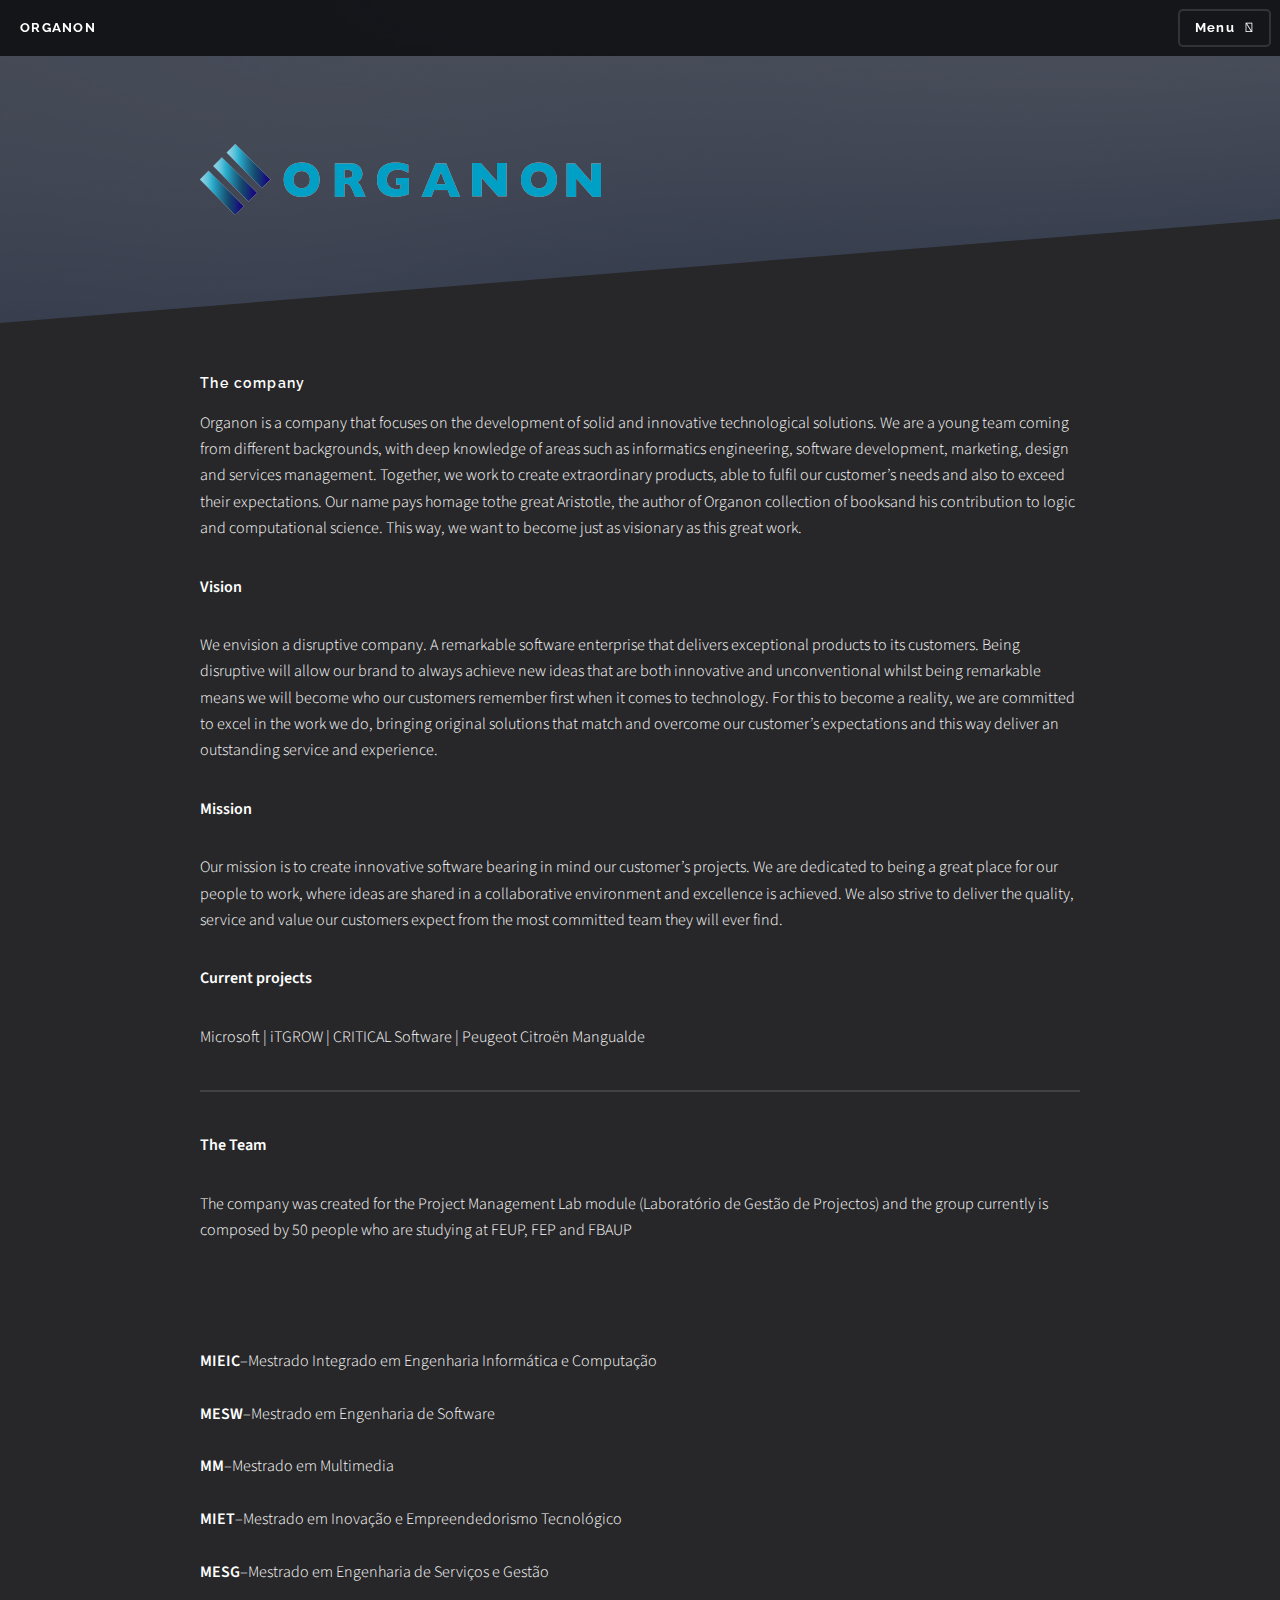
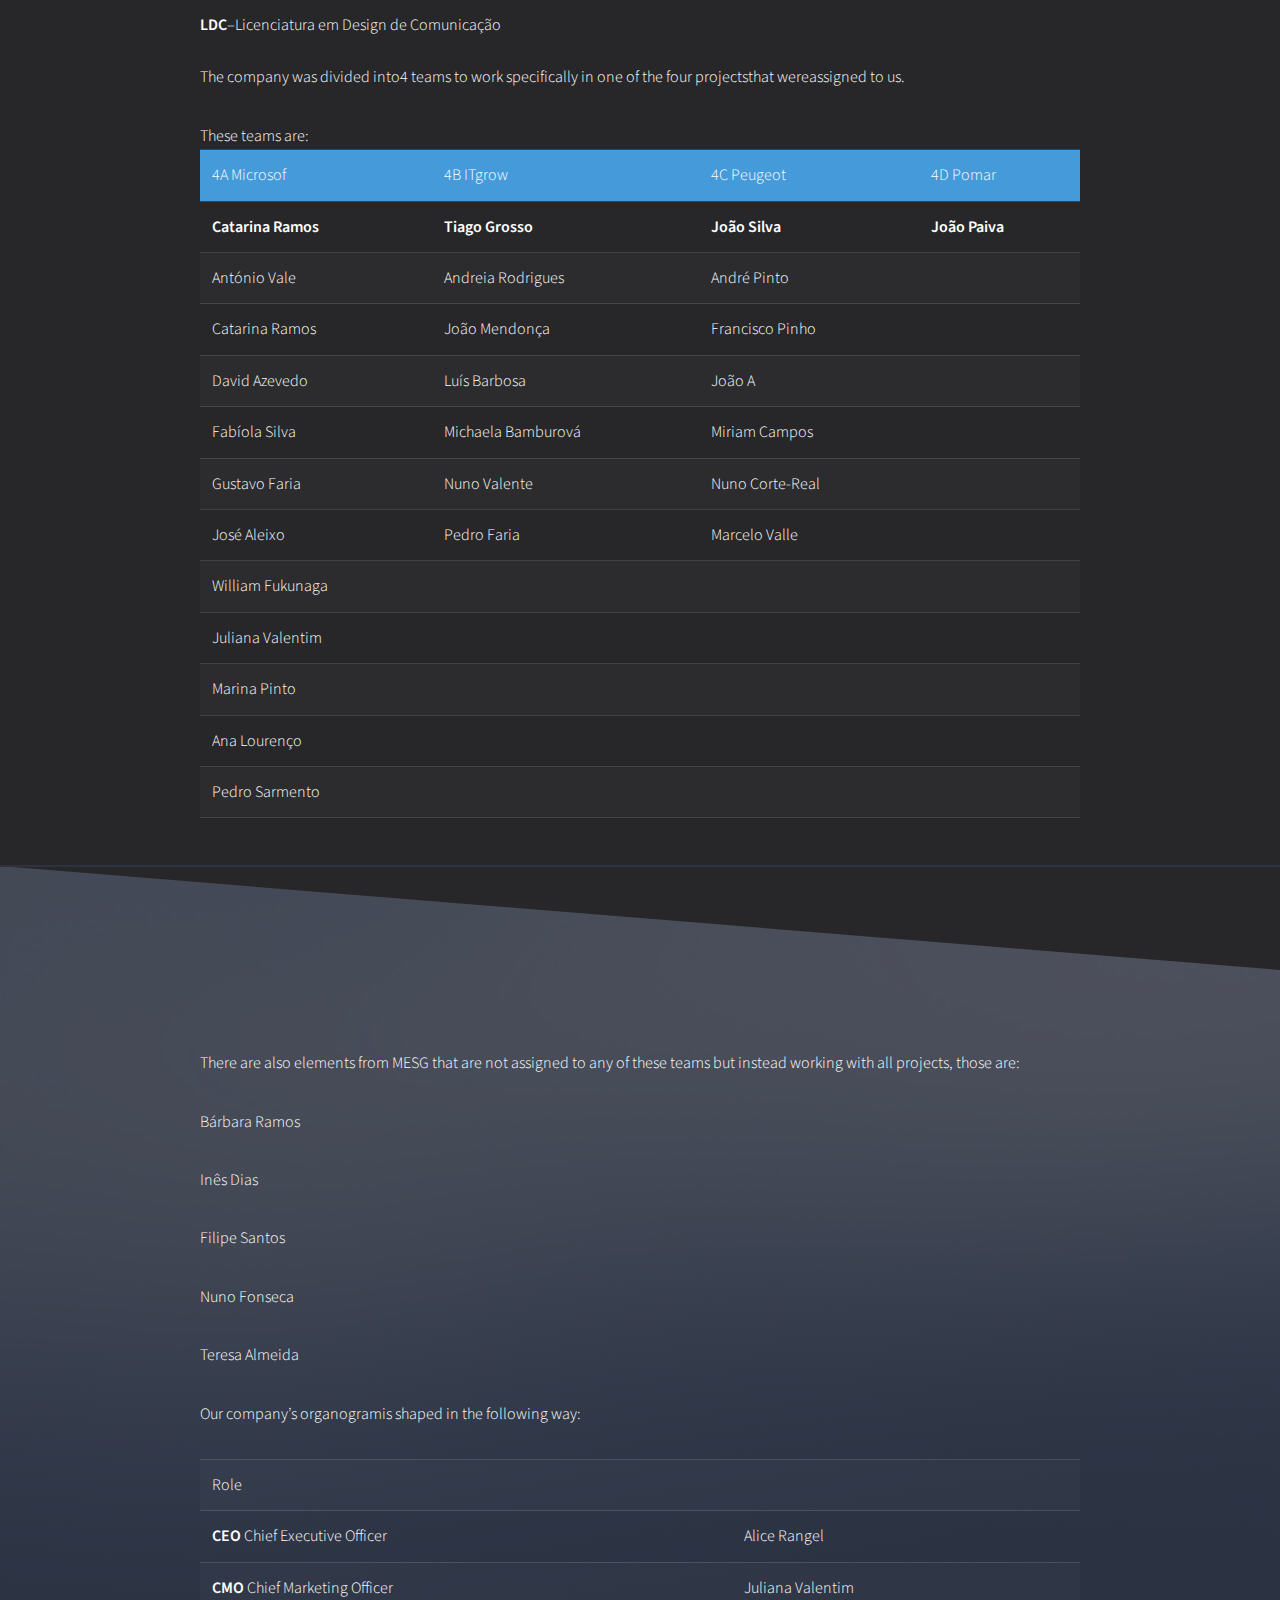
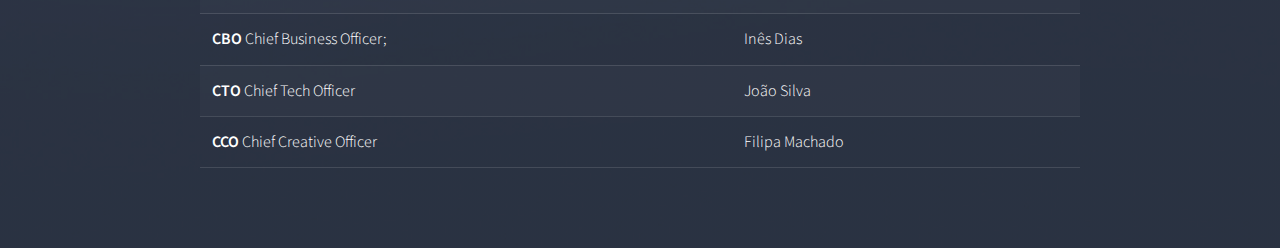
==== commit 2456923f: "atualizaçao-ultima" ====
--- a/about.html
+++ b/about.html
@@ -76,10 +76,11 @@
 								    <p>Microsoft | iTGROW | CRITICAL Software | Peugeot Citroën Mangualde </p>
                                     <hr>
 								    <p><strong>The Team</strong></p>
-								    <p>
-								      
-								      The company was created for the Project Management Lab module (Laboratório de Gestão de Projectos) and the group currently is composed by 50 peoplewho are studying at FEUP, FEP and FBAUP, the following courses:<br><br>
-								      <strong>MIEIC</strong>–Mestrado Integrado em Engenharia Informática e Computação<br><br>
+								    <p>The company was created for the Project Management Lab module (Laboratório de Gestão de Projectos) and the group currently is composed by 50 people who are studying at FEUP, FEP and FBAUP</p>
+								    <p dir="ltr"><img src="images/21.jpg" alt="" width="auto" height="450px" style="margin:1rem auto;"></p>
+                                    
+
+								    <p><strong>MIEIC</strong>–Mestrado Integrado em Engenharia Informática e Computação<br><br>
 								      <strong>MESW</strong>–Mestrado em Engenharia de Software<br><br>
 								      <strong>MM</strong>–Mestrado em Multimedia<br><br>
 								      <strong>MIET</strong>–Mestrado em Inovação e Empreendedorismo Tecnológico<br><br>
--- a/assets/css/main.css
+++ b/assets/css/main.css
@@ -9,6 +9,22 @@
 
 /* Reset */
 
+
+.topo{
+	text-align:center;
+	width:60%;
+	margin:auto;
+	}
+	
+.lista li{
+	  list-style-type: none;
+	}
+	
+.lista span{
+	color:#7ACCEF;
+
+	}
+	
 	html, body, div, span, applet, object, iframe, h1, h2, h3, h4, h5, h6, p, blockquote, pre, a, abbr, acronym, address, big, cite, code, del, dfn, em, img, ins, kbd, q, s, samp, small, strike, strong, sub, sup, tt, var, b, u, i, center, dl, dt, dd, ol, ul, li, fieldset, form, label, legend, table, caption, tbody, tfoot, thead, tr, th, td, article, aside, canvas, details, embed, figure, figcaption, footer, header, hgroup, menu, nav, output, ruby, section, summary, time, mark, audio, video {
 		margin: 0;
 		padding: 0;
@@ -1623,8 +1639,7 @@
 	}
 
 	body {
-		background-color: #2e3141;
-		background-image: linear-gradient(to top, rgba(46, 49, 65, 0.8), rgba(46, 49, 65, 0.8)), url("../../images/bg.jpg");
+		background-color: #222224;
 		background-size: auto, cover;
 		background-attachment: fixed, fixed;
 		background-position: center, center;
@@ -1715,7 +1730,7 @@
 			font-weight: 700;
 			letter-spacing: 0.1em;
 			margin: 0 0 2em 0;
-			text-transform: uppercase;
+			
 		}
 
 			a.special:not(.button):before {
@@ -1773,8 +1788,10 @@
 		font-weight: 700;
 		letter-spacing: 0.1em;
 		margin: 0 0 1em 0;
-		text-transform: uppercase;
-	}
+	
+	}
+	
+	h1{font-size: 25px;}
 
 		h1 a, h2 a, h3 a, h4 a, h5 a, h6 a {
 			color: inherit;
@@ -1792,6 +1809,10 @@
 
 	h2 {
 		font-size: 1.2em;
+	}
+
+	h2.major {
+		color:#CCC;
 	}
 
 	h3 {
@@ -1923,7 +1944,7 @@
 		font-weight: 700;
 		letter-spacing: 0.1em;
 		margin: 0 0 0.7em 0;
-		text-transform: uppercase;
+	
 	}
 
 	input[type="text"],
@@ -2596,7 +2617,7 @@
 		padding: 0 2.25em;
 		text-align: center;
 		text-decoration: none;
-		text-transform: uppercase;
+
 		white-space: nowrap;
 	}
 
@@ -2723,8 +2744,8 @@
 	}
 
 		.features article {
-			padding: 1.75em 1.75em 0.1em 1.75em ;
-			background-color: #353849;
+			padding: 1.75em 1.75em 0.1em 1.75em;
+			background-color: #095183ba;
 			border-radius: 5px;
 			margin: 1.5em 3em 1.5em 0;
 			width: calc(50% - 1.5em);
@@ -2795,7 +2816,7 @@
 		-webkit-transition: background-color 0.2s ease-in-out;
 		-ms-transition: background-color 0.2s ease-in-out;
 		transition: background-color 0.2s ease-in-out;
-		background-color: rgba(53, 56, 73, 0.95);
+	    background-color: rgba(0, 0, 0, 0.71);
 		height: 3.5em;
 		left: 0;
 		line-height: 3.5em;
@@ -2831,7 +2852,7 @@
 			line-height: 3em;
 			position: absolute;
 			right: 0.7em;
-			text-transform: uppercase;
+			
 			top: 0.7em;
 		}
 
@@ -2857,14 +2878,14 @@
 					padding: 0 1.35em;
 				}
 
-					#header nav a[href="#menu"]:before {
+				/*	#header nav a[href="#menu"]:before {
 						-moz-osx-font-smoothing: grayscale;
 						-webkit-font-smoothing: antialiased;
 						font-family: FontAwesome;
 						font-style: normal;
 						font-weight: normal;
 						text-transform: none !important;
-					}
+					}*/
 
 					#header nav a[href="#menu"]:before {
 						content: '\f0c9';
@@ -3050,7 +3071,7 @@
 					letter-spacing: 0.1em;
 					line-height: 1.85em;
 					padding: 0.75em 0;
-					text-transform: uppercase;
+				
 				}
 
 					#menu .links li a:hover {
@@ -3178,7 +3199,7 @@
 			font-weight: 200;
 			letter-spacing: 0.1em;
 			line-height: 2;
-			text-transform: uppercase;
+		
 		}
 
 		@media screen and (max-width: 1280px) {
@@ -3216,6 +3237,7 @@
 
 				#banner .logo {
 					margin: 0 0 1em 0;
+					
 				}
 
 					#banner .logo .icon {
@@ -3288,7 +3310,7 @@
 			font-weight: 200;
 			letter-spacing: 0.1em;
 			line-height: 2;
-			text-transform: uppercase;
+			
 		}
 
 	@media screen and (max-width: 1280px) {
@@ -3338,17 +3360,17 @@
 	}
 
 	.wrapper {
-		background-color: #2e3141;
+		background-color: #272729;
 		margin: 6.5em 0;
 		position: relative;
 	}
 
 		.wrapper:before, .wrapper:after {
-			background-image: url("data:image/svg+xml;charset=utf8,%3Csvg xmlns='http://www.w3.org/2000/svg' width='100' height='100' viewBox='0 0 100 100' preserveAspectRatio='none'%3E%3Cpolygon points='0,100 100,0 100,100' style='fill:%232e3141%3B' /%3E%3C/svg%3E");
+			background-image: url("data:image/svg+xml;charset=utf8,%3Csvg xmlns='http://www.w3.org/2000/svg' width='100' height='100' viewBox='0 0 100 100' preserveAspectRatio='none'%3E%3Cpolygon points='0,100 100,0 100,100' style='fill:%23272729%3B' /%3E%3C/svg%3E");
 		}
 
 		.wrapper:before {
-			box-shadow: inset 0 -1px 0 0 #2e3141, 0 1px 0 0 #2e3141;
+			/*box-shadow: inset 0 -1px 0 0 #2e3141, 0 1px 0 0 #2e3141;*/
 		}
 
 		.wrapper:after {
@@ -3480,19 +3502,19 @@
 			}
 
 		.wrapper.spotlight {
-			background-color: #4c5c96;
+			background-color: #095183;
 		}
 
 			.wrapper.spotlight:before, .wrapper.spotlight:after {
-				background-image: url("data:image/svg+xml;charset=utf8,%3Csvg xmlns='http://www.w3.org/2000/svg' width='100' height='100' viewBox='0 0 100 100' preserveAspectRatio='none'%3E%3Cpolygon points='0,100 100,0 100,100' style='fill:%234c5c96%3B' /%3E%3C/svg%3E");
+				background-image: url("data:image/svg+xml;charset=utf8,%3Csvg xmlns='http://www.w3.org/2000/svg' width='100' height='100' viewBox='0 0 100 100' preserveAspectRatio='none'%3E%3Cpolygon points='0,100 100,0 100,100' style='fill:%23095183%3B' /%3E%3C/svg%3E");
 			}
 
 			.wrapper.spotlight:before {
-				box-shadow: inset 0 -1px 0 0 #4c5c96, 0 1px 0 0 #4c5c96;
+				/*box-shadow: inset 0 -1px 0 0 #4c5c96, 0 1px 0 0 #4c5c96;*/
 			}
 
 			.wrapper.spotlight:after {
-				box-shadow: inset 0 -1px 0 0 #4c5c96, 0 1px 0 0 #4c5c96;
+				box-shadow: inset 0 -1px 0 0 #095183, 0 1px 0 0 #095183;
 			}
 
 			.wrapper.spotlight .inner {
@@ -3541,35 +3563,35 @@
 			}
 
 			.wrapper.spotlight.style2 {
-				background-color: #45558d;
+				background-color: #009de0;
 			}
 
 				.wrapper.spotlight.style2:before, .wrapper.spotlight.style2:after {
-					background-image: url("data:image/svg+xml;charset=utf8,%3Csvg xmlns='http://www.w3.org/2000/svg' width='100' height='100' viewBox='0 0 100 100' preserveAspectRatio='none'%3E%3Cpolygon points='0,100 100,0 100,100' style='fill:%2345558d%3B' /%3E%3C/svg%3E");
+					background-image: url("data:image/svg+xml;charset=utf8,%3Csvg xmlns='http://www.w3.org/2000/svg' width='100' height='100' viewBox='0 0 100 100' preserveAspectRatio='none'%3E%3Cpolygon points='0,100 100,0 100,100' style='fill:%23009de0%3B' /%3E%3C/svg%3E");
 				}
 
 				.wrapper.spotlight.style2:before {
-					box-shadow: inset 0 -1px 0 0 #45558d, 0 1px 0 0 #45558d;
+					box-shadow: inset 0 -1px 0 0 #009de0, 0 1px 0 0 #009de0;
 				}
 
 				.wrapper.spotlight.style2:after {
-					box-shadow: inset 0 -1px 0 0 #45558d, 0 1px 0 0 #45558d;
+					    box-shadow: inset 0 -1px 0 0 #009de0, 0 1px 0 0 #009de0;
 				}
 
 			.wrapper.spotlight.style3 {
-				background-color: #3f4e85;
+    			background-color: #095183;
 			}
 
 				.wrapper.spotlight.style3:before, .wrapper.spotlight.style3:after {
-					background-image: url("data:image/svg+xml;charset=utf8,%3Csvg xmlns='http://www.w3.org/2000/svg' width='100' height='100' viewBox='0 0 100 100' preserveAspectRatio='none'%3E%3Cpolygon points='0,100 100,0 100,100' style='fill:%233f4e85%3B' /%3E%3C/svg%3E");
+					background-image: url("data:image/svg+xml;charset=utf8,%3Csvg xmlns='http://www.w3.org/2000/svg' width='100' height='100' viewBox='0 0 100 100' preserveAspectRatio='none'%3E%3Cpolygon points='0,100 100,0 100,100' style='fill:%23095183%3B' /%3E%3C/svg%3E");
 				}
 
 				.wrapper.spotlight.style3:before {
-					box-shadow: inset 0 -1px 0 0 #3f4e85, 0 1px 0 0 #3f4e85;
+				box-shadow: inset 0 -1px 0 0 #095183, 0 1px 0 0 #095183;
 				}
 
 				.wrapper.spotlight.style3:after {
-					box-shadow: inset 0 -1px 0 0 #3f4e85, 0 1px 0 0 #3f4e85;
+					box-shadow: inset 0 -1px 0 0 #095183, 0 1px 0 0 #095183;
 				}
 
 			.wrapper.spotlight.style4 {
